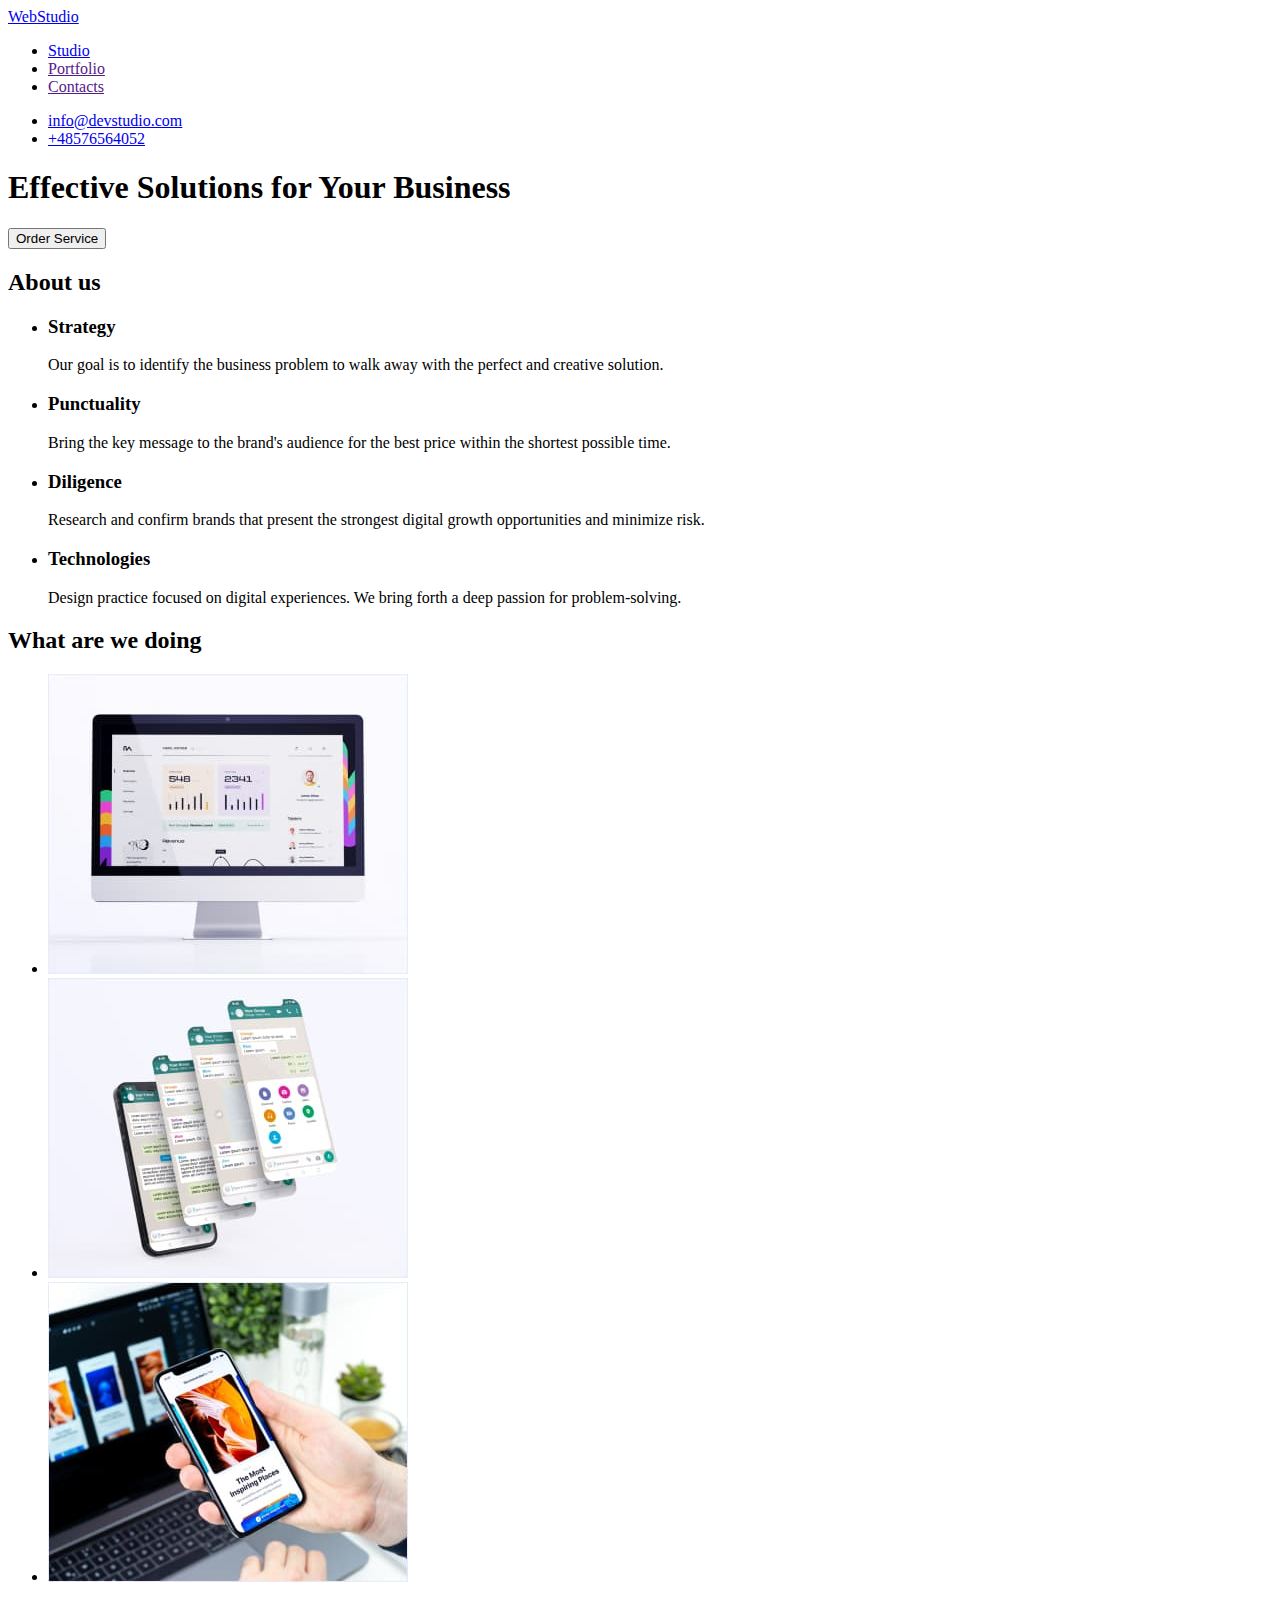
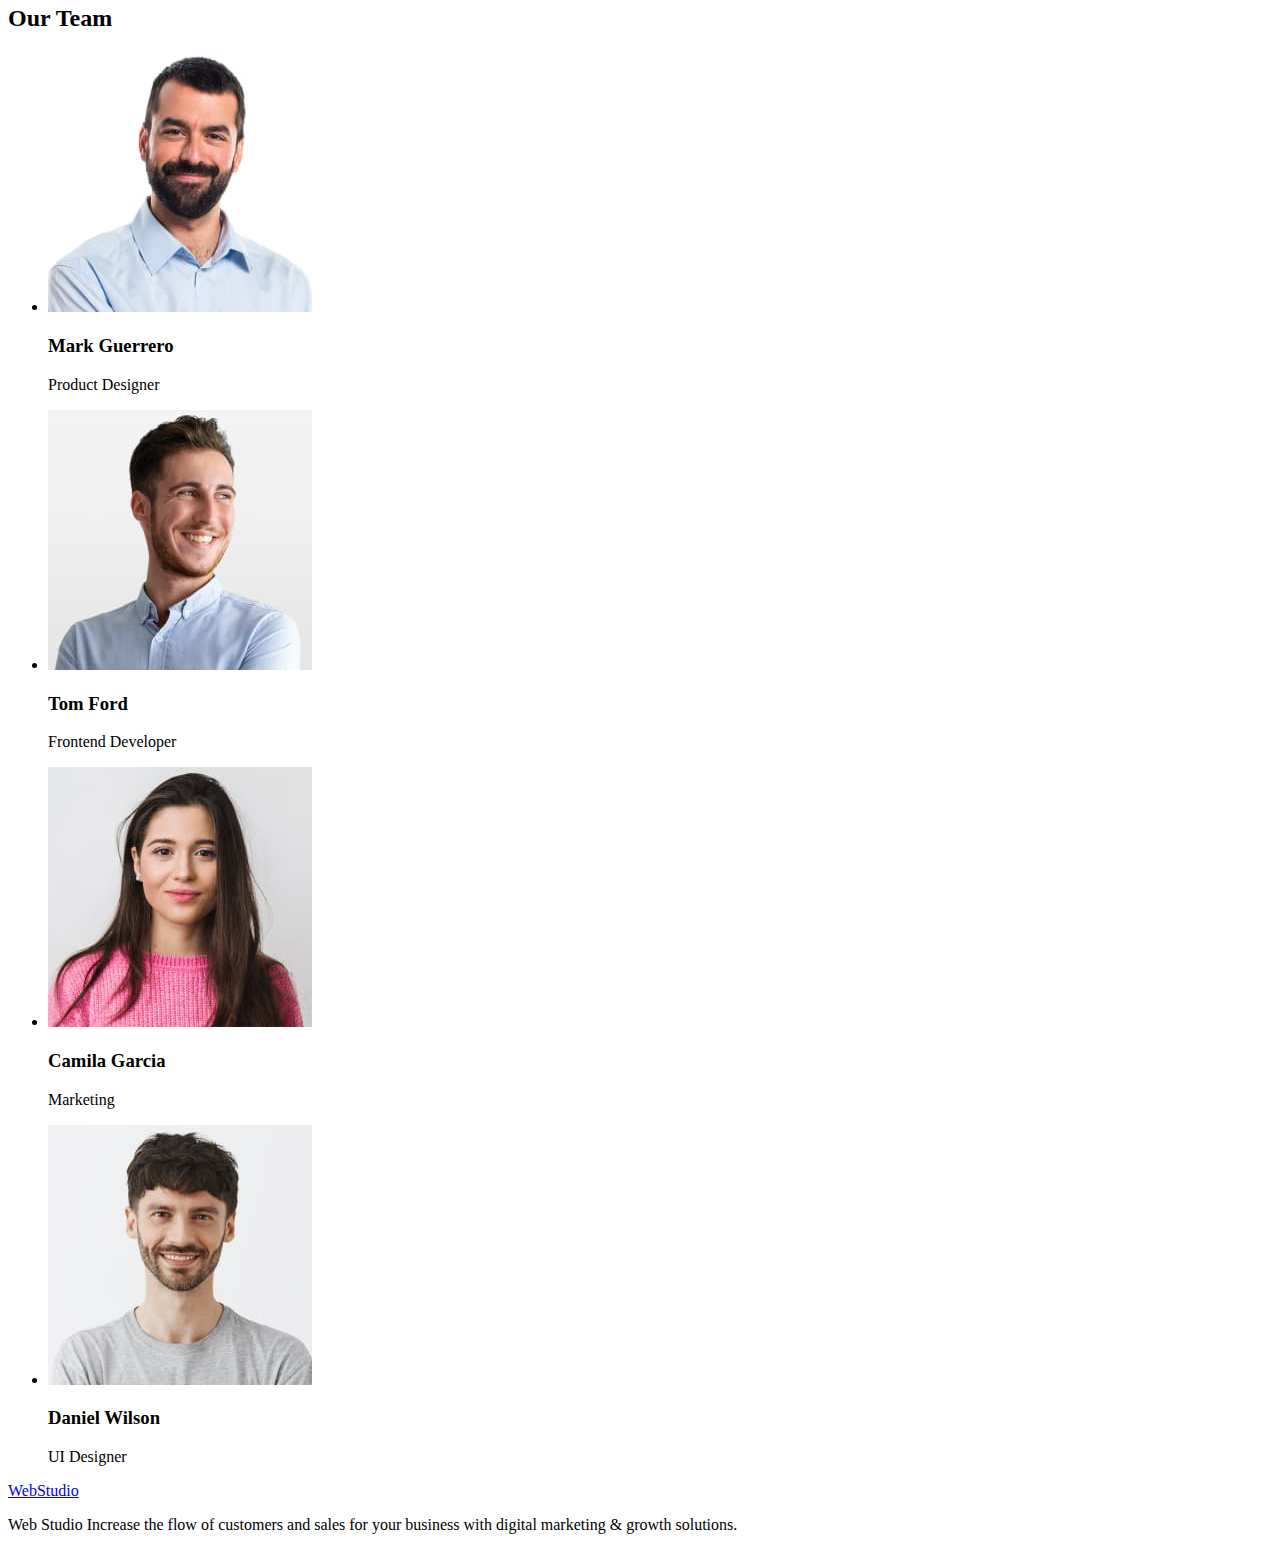
==== index.html @ 61f48cdf "Initial commit" ====
<!DOCTYPE html>
<html lang="en">
  <head>
    <meta charset="UTF-8" />
    <meta http-equiv="X-UA-Compatible" content="IE=edge" />
    <meta name="viewport" content="width=device-width, initial-scale=1.0" />
    <title>WebStudio</title>
  </head>
  <body>
    <header>
      <nav>
        <a href="./index.html">WebStudio</a>
        <ul>
          <li>
            <a href="./index.html">Studio</a>
          </li>
          <li>
            <a href="">Portfolio</a>
          </li>
          <li>
            <a href="">Contacts</a>
          </li>
        </ul>
      </nav>
      <ul>
        <li>
          <a href="mailto:info@devstudio.com">info@devstudio.com</a>
        </li>
        <li>
          <a href="tel:+48576564052">+48576564052</a>
        </li>
      </ul>
    </header>
    <main>
      <section>
        <h1>Effective Solutions for Your Business</h1>
        <button type="button">Order Service</button>
      </section>
      <!--section-1-->
      <!-- h2 will be hidden with css later -->
      <section>
        <h2>About us</h2>
        <ul>
          <li>
            <h3>Strategy</h3>
            <p>
              Our goal is to identify the business problem to walk away with the
              perfect and creative solution.
            </p>
          </li>
          <li>
            <h3>Punctuality</h3>
            <p>
              Bring the key message to the brand's audience for the best price
              within the shortest possible time.
            </p>
          </li>
          <li>
            <h3>Diligence</h3>
            <p>
              Research and confirm brands that present the strongest digital
              growth opportunities and minimize risk.
            </p>
          </li>
          <li>
            <h3>Technologies</h3>
            <p>
              Design practice focused on digital experiences. We bring forth a
              deep passion for problem-solving.
            </p>
          </li>
        </ul>
      </section>
      <!--section-2 Hero images-->
      <section>
        <h2>What are we doing</h2>
        <ul>
          <li>
            <img
              src="images/services/img-pc.jpg"
              alt="macbook"
              width="360"
              height="300"
            />
          </li>
          <li>
            <img
              src="images/services/img-phone.jpg"
              alt="phone"
              width="360"
              height="300"
            />
          </li>
          <li>
            <img
              src="images/services/img-note.jpg"
              alt="note"
              width="360"
              height="300"
            />
          </li>
        </ul>
      </section>
      <!-- section-3 Our Team -->
      <section>
        <h2>Our Team</h2>
        <ul>
          <li>
            <img
              src="images/team/img.jpg"
              alt="Mark Guerrero"
              width="264"
              height="260"
            />
            <h3>Mark Guerrero</h3>
            <p>Product Designer</p>
          </li>
          <li>
            <img
              src="images/team/img1.jpg"
              alt="Tom Ford"
              width="264"
              height="260"
            />
            <h3>Tom Ford</h3>
            <p>Frontend Developer</p>
          </li>
          <li>
            <img
              src="images/team/img2.jpg"
              alt="Camila Garcia"
              width="264"
              height="260"
            />
            <h3>Camila Garcia</h3>
            <p>Marketing</p>
          </li>
          <li>
            <img
              src="images/team/img3.jpg"
              alt="Daniel Wilson"
              width="264"
              height="260"
            />
            <h3>Daniel Wilson</h3>
            <p>UI Designer</p>
          </li>
        </ul>
      </section>
    </main>
    <footer>
      <a href="./index.html">WebStudio</a>
      <p>
        Web Studio Increase the flow of customers and sales for your business
        with digital marketing & growth solutions.
      </p>
    </footer>
  </body>
</html>
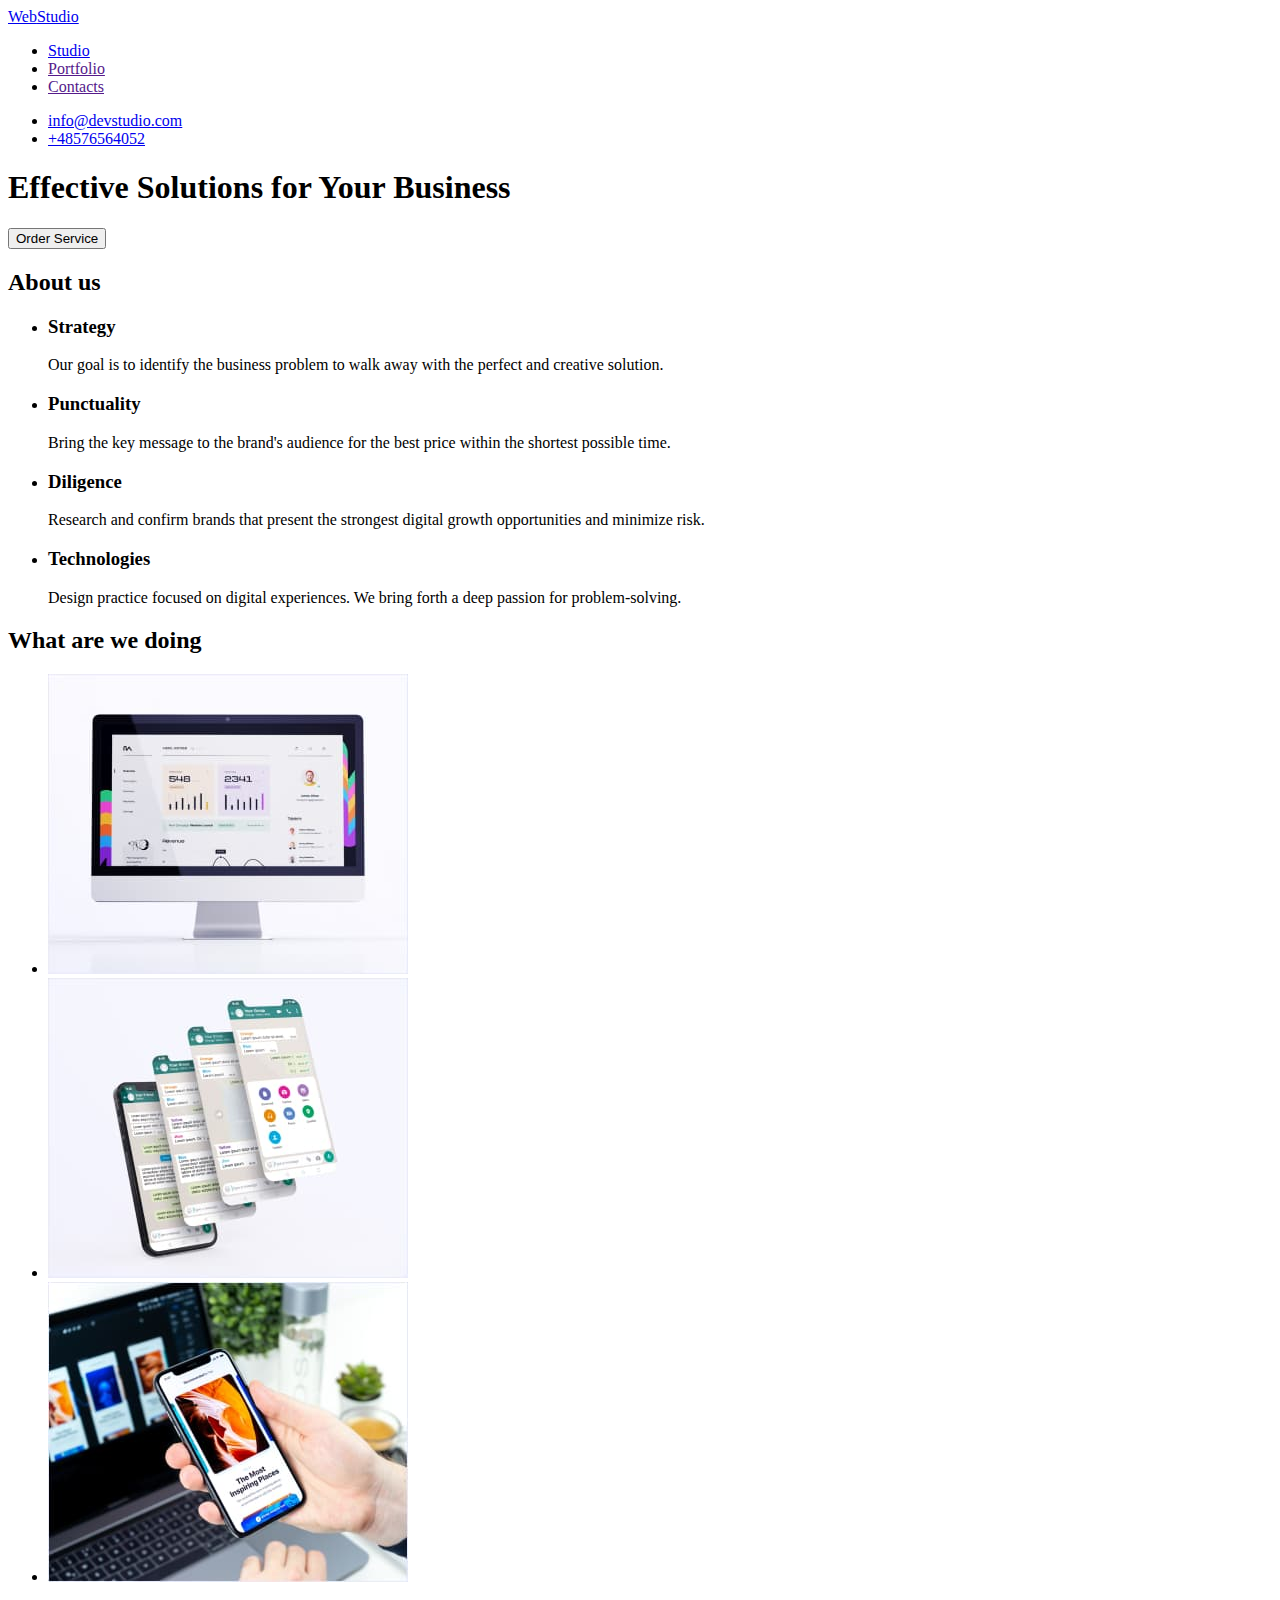
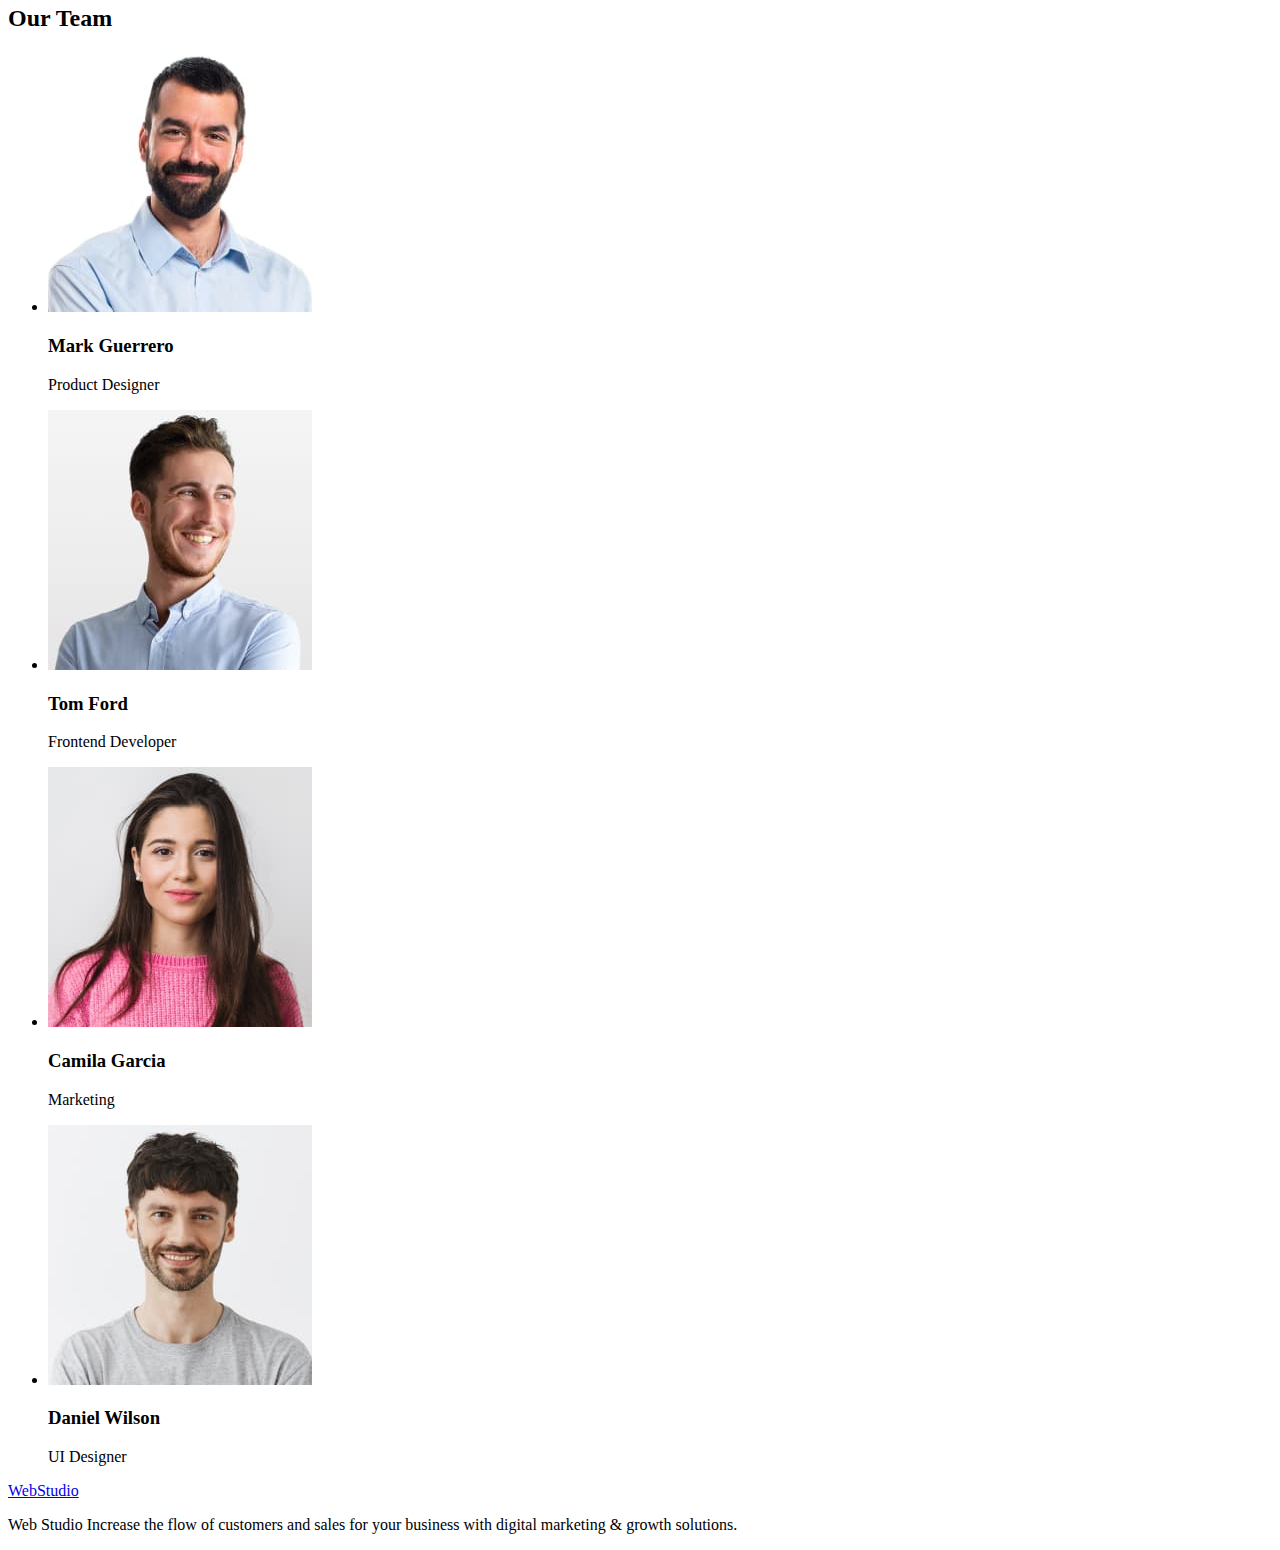
==== commit a4f434cb: "portfolio" ====
--- a/index.html
+++ b/index.html
@@ -4,12 +4,19 @@
     <meta charset="UTF-8" />
     <meta http-equiv="X-UA-Compatible" content="IE=edge" />
     <meta name="viewport" content="width=device-width, initial-scale=1.0" />
+    <link rel="stylesheet" href="css/styles.css" />
+    <link rel="preconnect" href="https://fonts.googleapis.com" />
+    <link rel="preconnect" href="https://fonts.gstatic.com" crossorigin />
+    <link
+      href="https://fonts.googleapis.com/css2?family=Roboto:ital,wght@1,400;1,500;1,700;1,900&display=swap"
+      rel="stylesheet"
+    />
     <title>WebStudio</title>
   </head>
   <body>
-    <header>
+    <header class="header">
       <nav>
-        <a href="./index.html">WebStudio</a>
+        <a href="./index.html"><span>Web</span>Studio</a>
         <ul>
           <li>
             <a href="./index.html">Studio</a>
@@ -32,7 +39,7 @@
       </ul>
     </header>
     <main>
-      <section>
+      <section class="hero">
         <h1>Effective Solutions for Your Business</h1>
         <button type="button">Order Service</button>
       </section>
@@ -149,7 +156,7 @@
       </section>
     </main>
     <footer>
-      <a href="./index.html">WebStudio</a>
+      <a href="./index.html"><span>Web</span>Studio</a>
       <p>
         Web Studio Increase the flow of customers and sales for your business
         with digital marketing & growth solutions.
--- a/css/styles.css
+++ b/css/styles.css
@@ -0,0 +1,13 @@
+
+.body{
+    background-color: #FFFFFF;
+    font-family: Roboto, sans-serif;
+    font-weight: 400;
+    font-size: 16px;
+    line-height: 1,5;
+    letter-spacing: 0,02em;
+    color: #434455;
+}
+
+
+
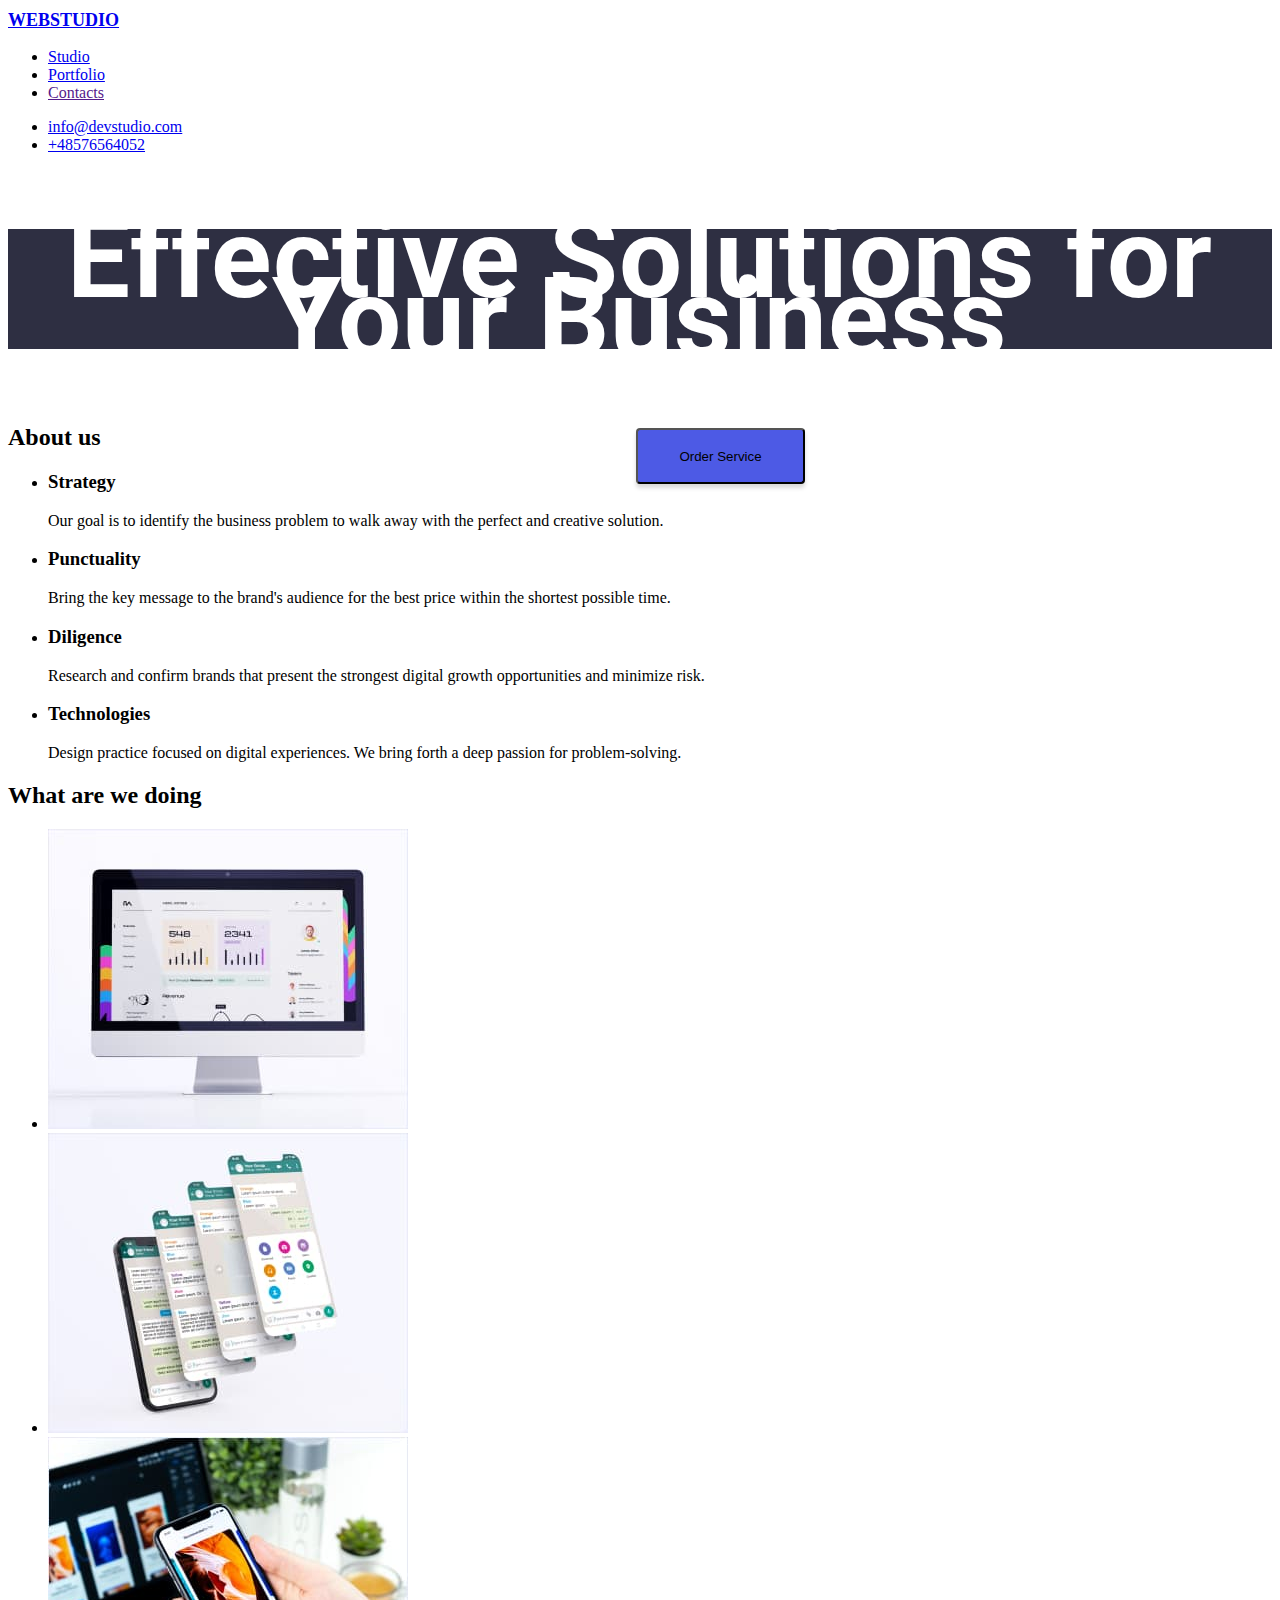
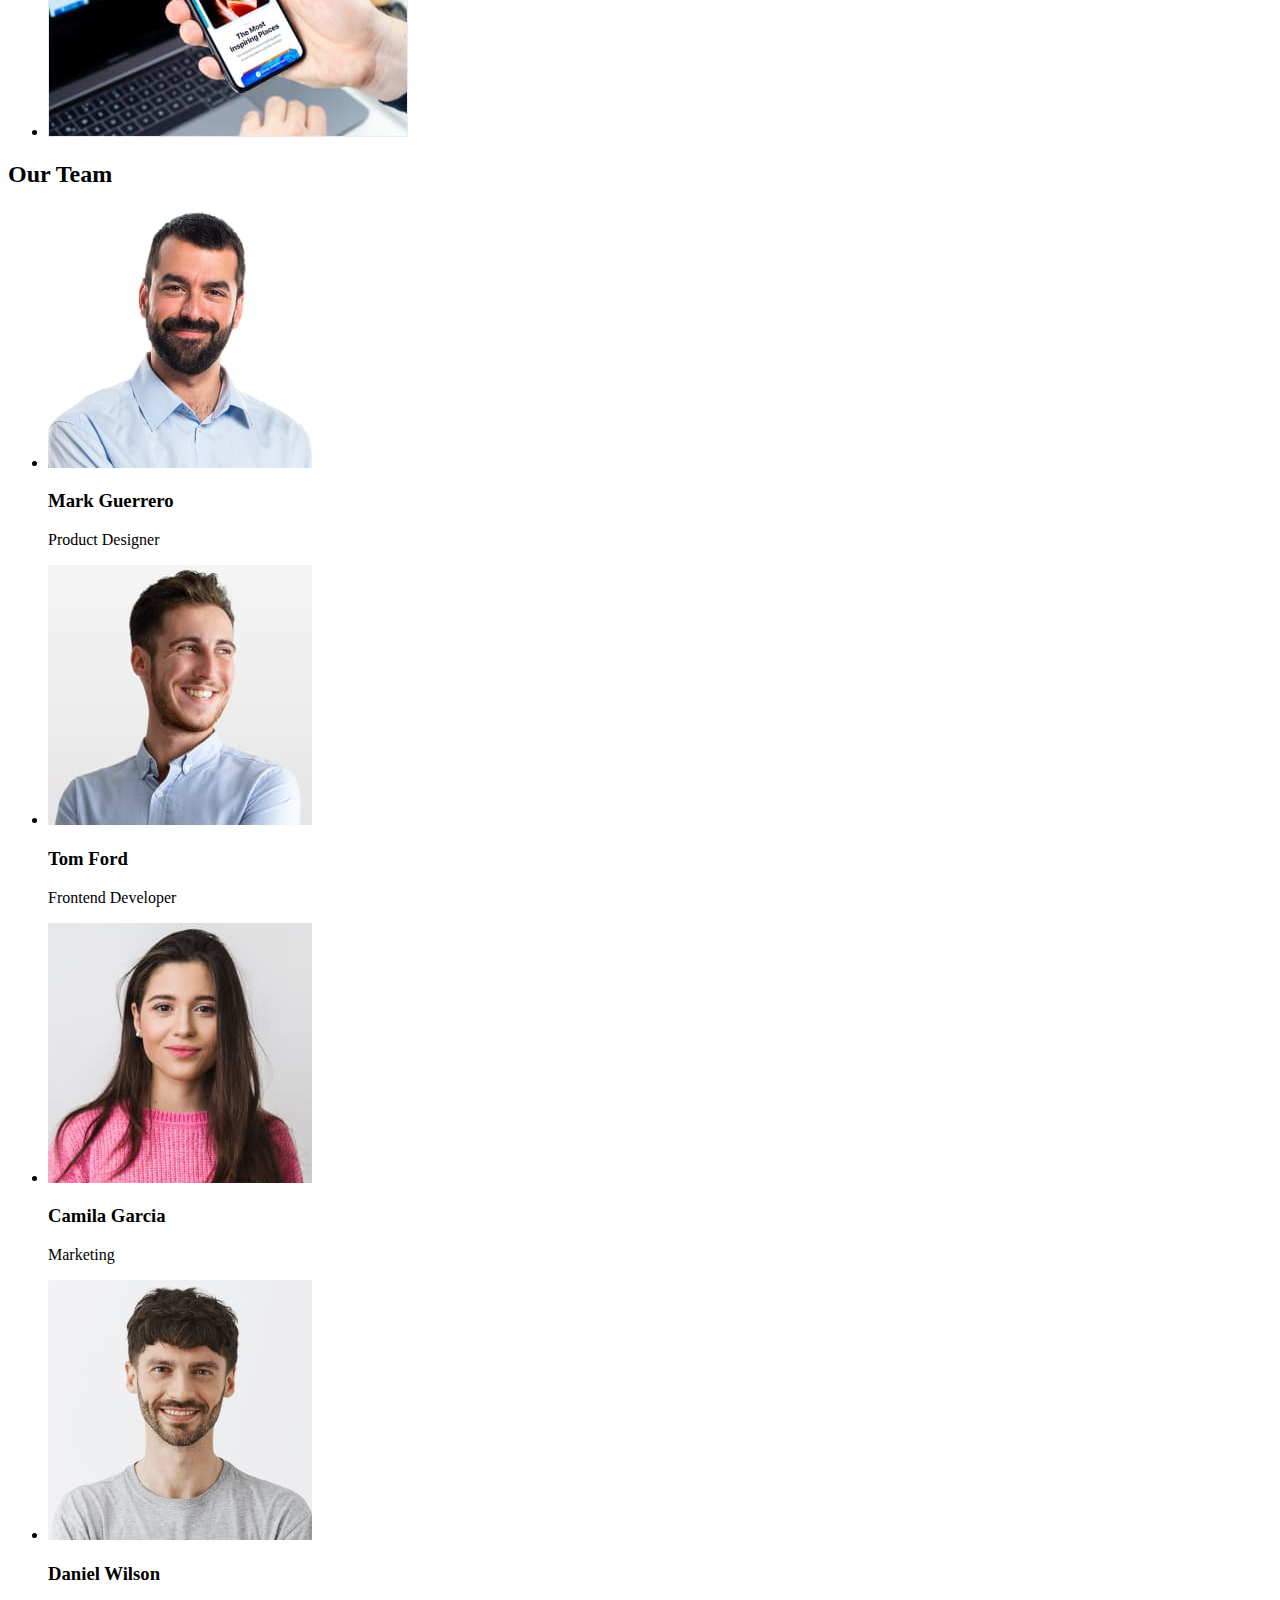
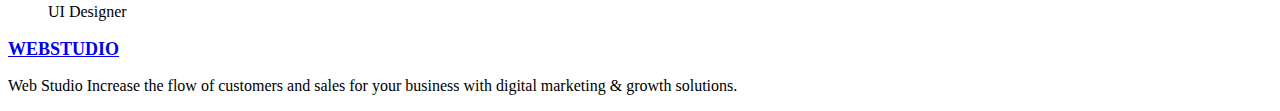
==== commit 09bcb8f1: "font-family" ====
--- a/index.html
+++ b/index.html
@@ -16,13 +16,13 @@
   <body>
     <header class="header">
       <nav>
-        <a href="./index.html"><span>Web</span>Studio</a>
+        <a class="logo" href="./index.html"><span>WEB</span>STUDIO</a>
         <ul>
           <li>
             <a href="./index.html">Studio</a>
           </li>
           <li>
-            <a href="">Portfolio</a>
+            <a href="portfolio.html">Portfolio</a>
           </li>
           <li>
             <a href="">Contacts</a>
@@ -39,9 +39,9 @@
       </ul>
     </header>
     <main>
-      <section class="hero">
+      <section class="hero-section">
         <h1>Effective Solutions for Your Business</h1>
-        <button type="button">Order Service</button>
+        <button class="hero-button" type="button">Order Service</button>
       </section>
       <!--section-1-->
       <!-- h2 will be hidden with css later -->
@@ -156,7 +156,7 @@
       </section>
     </main>
     <footer>
-      <a href="./index.html"><span>Web</span>Studio</a>
+      <a class="logo" href="./index.html"><span>WEB</span>STUDIO</a>
       <p>
         Web Studio Increase the flow of customers and sales for your business
         with digital marketing & growth solutions.
--- a/css/styles.css
+++ b/css/styles.css
@@ -1,13 +1,75 @@
+/**
+  |============================
+  | header
+  |============================
+*/
+.logo {
+  color: 4D5AE5;
+  width: 44px;
+  height: 24px;
 
-.body{
-    background-color: #FFFFFF;
-    font-family: Roboto, sans-serif;
-    font-weight: 400;
-    font-size: 16px;
-    line-height: 1,5;
-    letter-spacing: 0,02em;
-    color: #434455;
+  font-family: 'Raleway';
+  font-style: normal;
+  font-weight: 800;
+  font-size: 18px;
+  line-height: 24px;
 }
+.contact {
+  font-family: 'Roboto';
+  font-style: normal;
+  font-weight: 400;
+  font-size: 16px;
+  line-height: 24px;
+  letter-spacing: 0.02em;
+  color: #434455;
+}
+.menu-nav {
+  font-family: 'Roboto';
+  font-style: normal;
+  font-weight: 500;
+  font-size: 16px;
+  line-height: 24px;
+  letter-spacing: 0.02em;
+  color: #2e2f42;
+}
+/**
+  |============================
+  | body
+  |============================
+*/
+.body {
+  background-color: #ffffff;
+  font-family: Roboto, sans-serif;
+  font-weight: 400;
+  font-size: 16px;
+  line-height: 1, 5;
+  letter-spacing: 0, 02em;
+  color: #434455;
+}
+/**
+  |============================
+  | hero-section
+  |============================
+*/
+.hero-section {
+  background: #2e2f42;
+  font-family: 'Roboto';
+  font-style: normal;
+  font-weight: 700;
+  font-size: 56px;
+  line-height: 60px;
+  text-align: center;
+  letter-spacing: 0.02em;
+  color: #ffffff;
+}
+.hero-button {
+  position: absolute;
+  width: 169px;
+  height: 56px;
+  left: 636px;
+  top: 428px;
 
-
-
+  background: #4d5ae5;
+  box-shadow: 0px 4px 4px rgba(0, 0, 0, 0.15);
+  border-radius: 4px;
+}
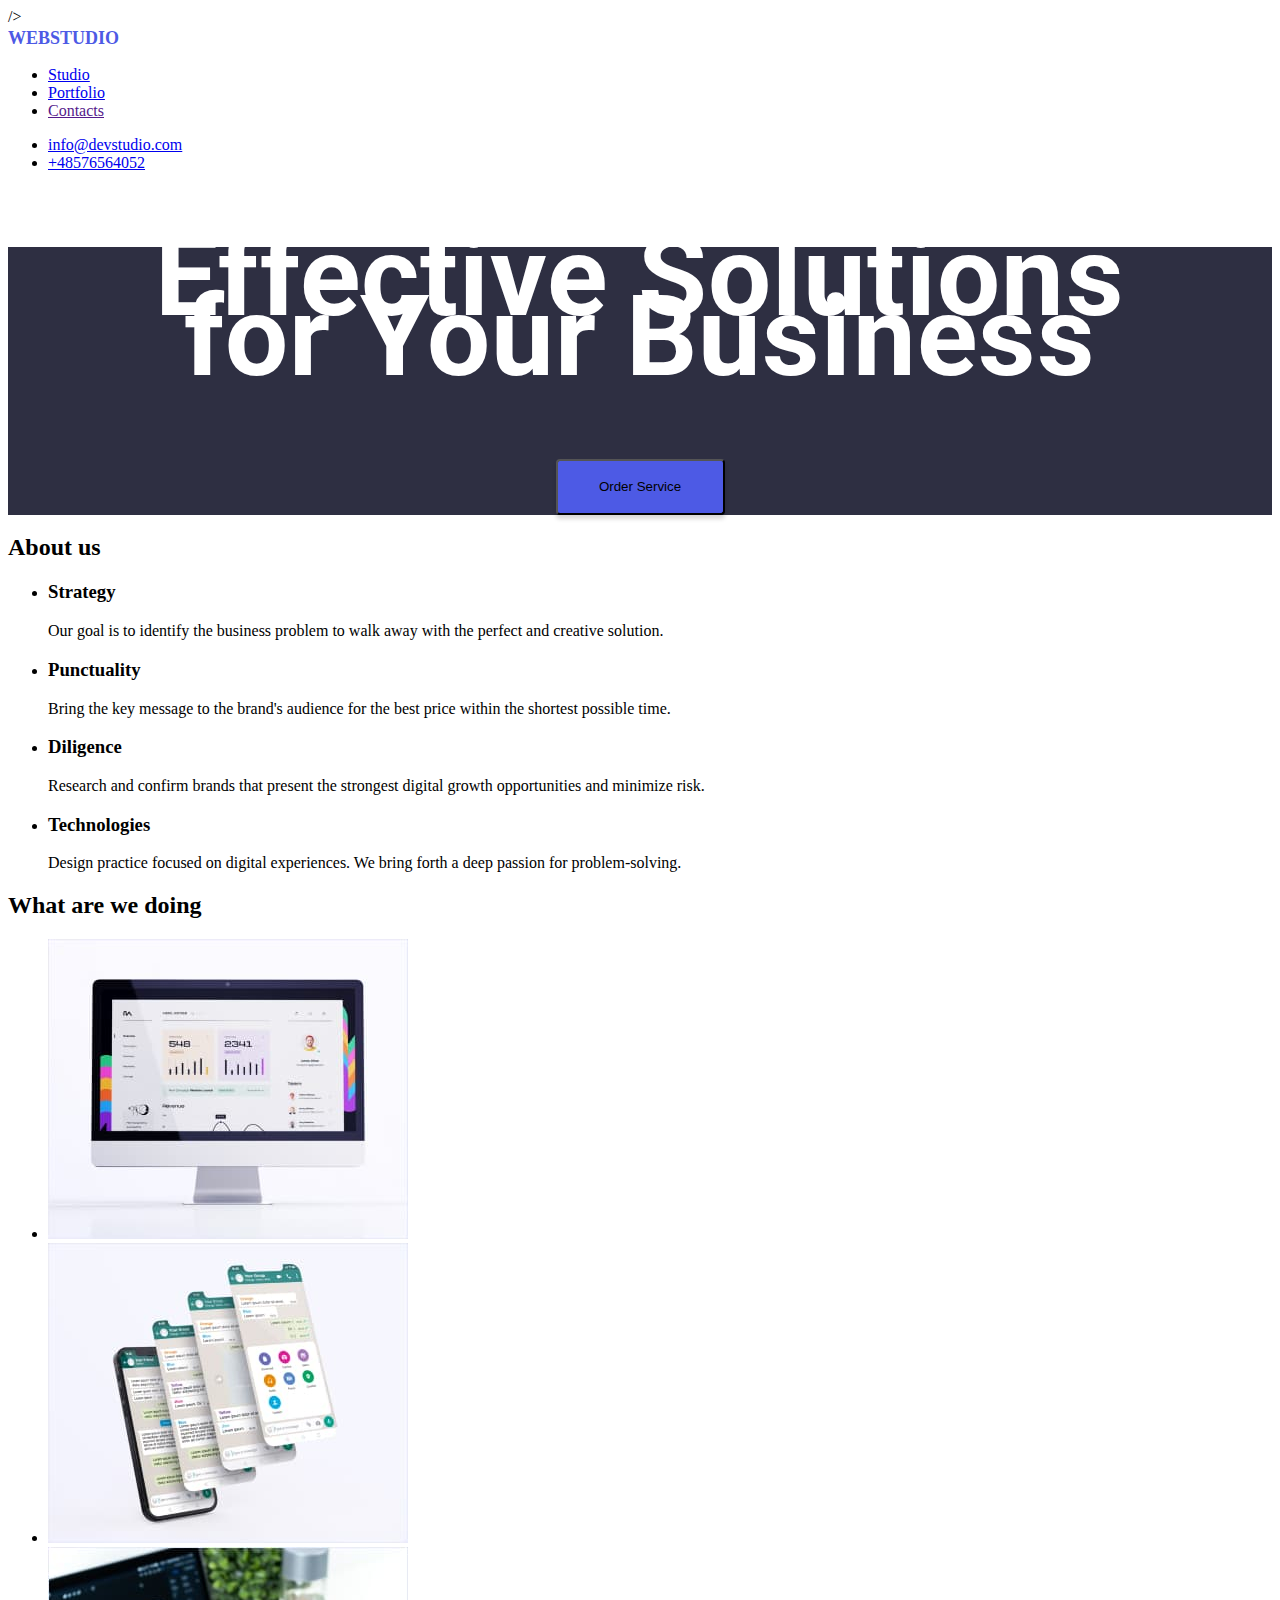
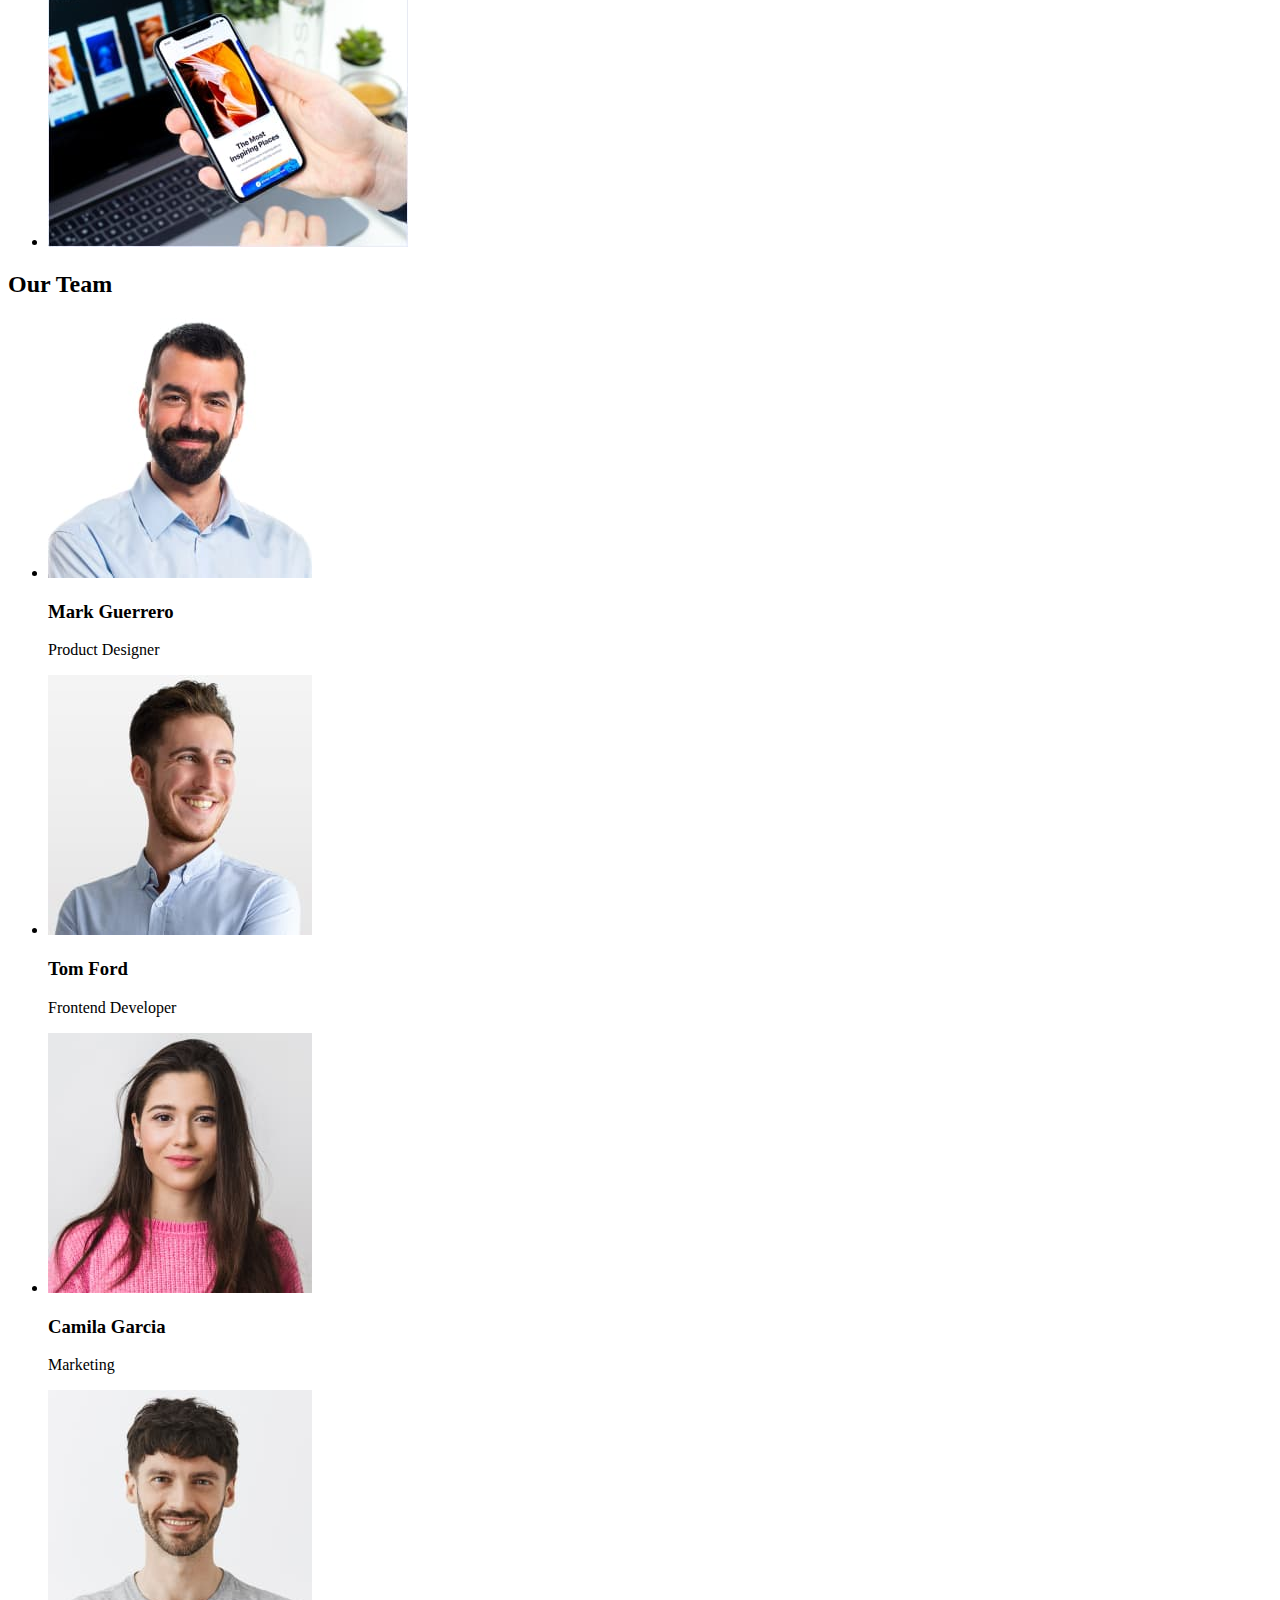
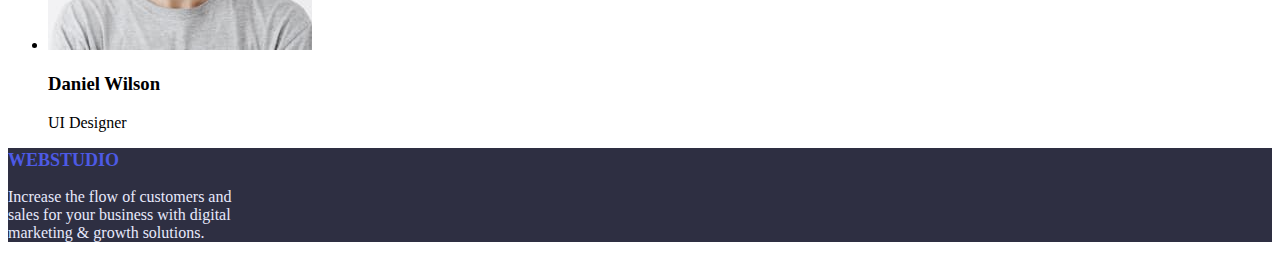
==== commit f79dcbd7: "portfolio-cards" ====
--- a/index.html
+++ b/index.html
@@ -7,9 +7,9 @@
     <link rel="stylesheet" href="css/styles.css" />
     <link rel="preconnect" href="https://fonts.googleapis.com" />
     <link rel="preconnect" href="https://fonts.gstatic.com" crossorigin />
-    <link
-      href="https://fonts.googleapis.com/css2?family=Roboto:ital,wght@1,400;1,500;1,700;1,900&display=swap"
+    <link href="https://fonts.googleapis.com/css2?family=Roboto:wght@400;500;700;900&display=swap"
       rel="stylesheet"
+    />
     />
     <title>WebStudio</title>
   </head>
@@ -40,7 +40,10 @@
     </header>
     <main>
       <section class="hero-section">
-        <h1>Effective Solutions for Your Business</h1>
+        <h1>
+          Effective Solutions <br />
+          for Your Business
+        </h1>
         <button class="hero-button" type="button">Order Service</button>
       </section>
       <!--section-1-->
@@ -155,11 +158,12 @@
         </ul>
       </section>
     </main>
-    <footer>
+    <footer class="footer-section">
       <a class="logo" href="./index.html"><span>WEB</span>STUDIO</a>
       <p>
-        Web Studio Increase the flow of customers and sales for your business
-        with digital marketing & growth solutions.
+        Increase the flow of customers and <br />
+        sales for your business with digital <br />
+        marketing & growth solutions.
       </p>
     </footer>
   </body>
--- a/css/styles.css
+++ b/css/styles.css
@@ -1,10 +1,16 @@
+:root {
+  --primary-text-color: rgb(255, 255, 255);
+  --title-text-color: 
+}
+
+
 /**
   |============================
   | header
   |============================
 */
 .logo {
-  color: 4D5AE5;
+  color: #4D5AE5;
   width: 44px;
   height: 24px;
 
@@ -13,6 +19,11 @@
   font-weight: 800;
   font-size: 18px;
   line-height: 24px;
+  text-decoration: none;
+  
+}
+.span {
+  color: #2e2f42;
 }
 .contact {
   font-family: 'Roboto';
@@ -22,6 +33,7 @@
   line-height: 24px;
   letter-spacing: 0.02em;
   color: #434455;
+  text-decoration: none;
 }
 .menu-nav {
   font-family: 'Roboto';
@@ -38,14 +50,16 @@
   |============================
 */
 .body {
-  background-color: #ffffff;
+  background-color: rgb(255, 255, 255);
   font-family: Roboto, sans-serif;
   font-weight: 400;
   font-size: 16px;
   line-height: 1, 5;
   letter-spacing: 0, 02em;
   color: #434455;
+  text-decoration: none;
 }
+
 /**
   |============================
   | hero-section
@@ -63,13 +77,31 @@
   color: #ffffff;
 }
 .hero-button {
-  position: absolute;
   width: 169px;
   height: 56px;
-  left: 636px;
-  top: 428px;
-
   background: #4d5ae5;
   box-shadow: 0px 4px 4px rgba(0, 0, 0, 0.15);
   border-radius: 4px;
 }
+.hero-button:hover
+.hero-button:focus
+.filter-buttons:hover
+.filter-buttons:focus
+
+.filter-buttons {
+  width: 116px;
+  height: 48px;
+  background: #F4F4FD;
+}
+
+
+
+/**
+  |============================
+  | footer-section
+  |============================
+*/
+.footer-section{
+  background-color:#2e2f42 ;
+  color: #E7E9FC;
+}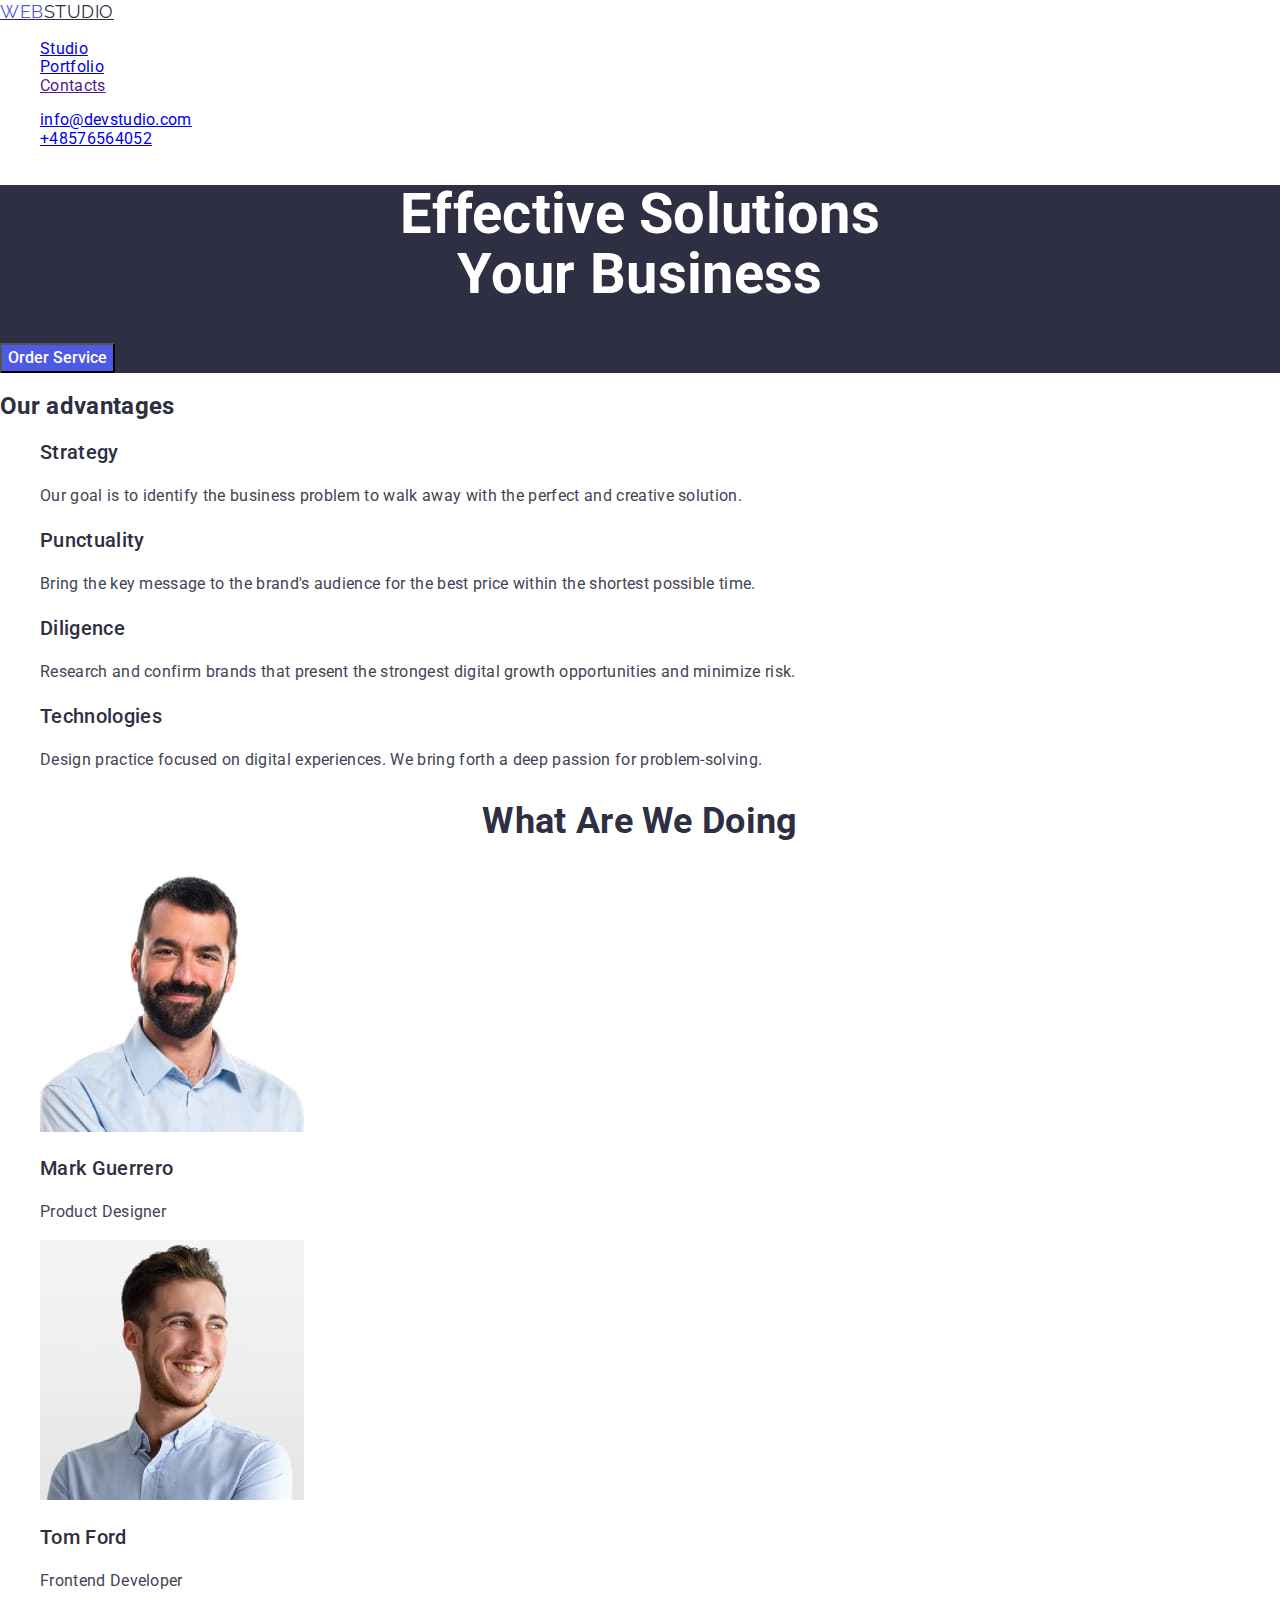
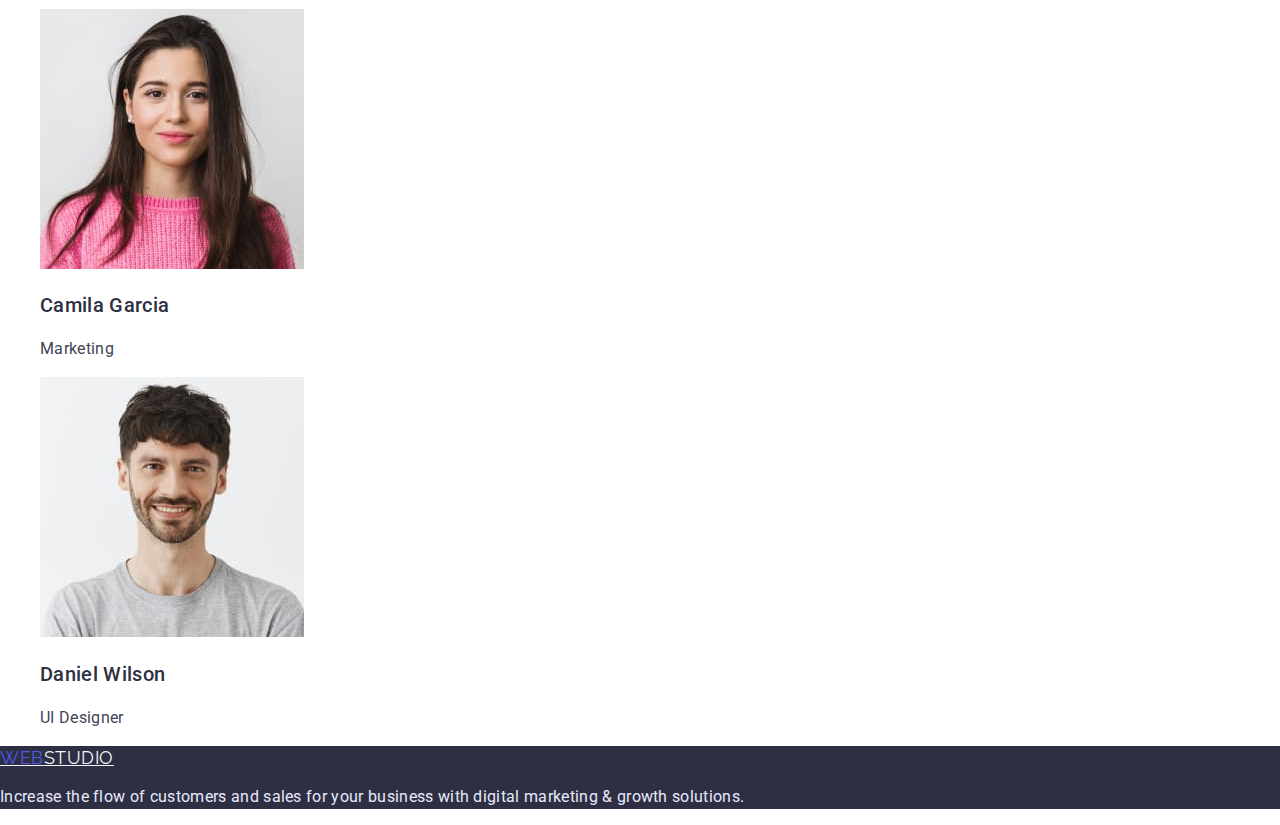
==== commit 55733241: "finish work" ====
--- a/index.html
+++ b/index.html
@@ -4,19 +4,26 @@
     <meta charset="UTF-8" />
     <meta http-equiv="X-UA-Compatible" content="IE=edge" />
     <meta name="viewport" content="width=device-width, initial-scale=1.0" />
-    <link rel="stylesheet" href="css/styles.css" />
+    <title>WebStudio</title>
     <link rel="preconnect" href="https://fonts.googleapis.com" />
     <link rel="preconnect" href="https://fonts.gstatic.com" crossorigin />
-    <link href="https://fonts.googleapis.com/css2?family=Roboto:wght@400;500;700;900&display=swap"
+    <link
+      href="https://fonts.googleapis.com/css2?family=Raleway:wght@800&family=Roboto:wght@400;500;700;900&display=swap"
       rel="stylesheet"
     />
+    <link
+      rel="stylesheet"
+      href="https://cdnjs.cloudflare.com/ajax/libs/modern-normalize/1.1.0/modern-normalize.min.css"
     />
+    <link rel="stylesheet" href="./css/styles.css" />
     <title>WebStudio</title>
   </head>
   <body>
     <header class="header">
       <nav>
-        <a class="logo" href="./index.html"><span>WEB</span>STUDIO</a>
+        <a href="./index.html" class="logo"
+          ><span class="logo-web">Web</span>Studio</a
+        >
         <ul>
           <li>
             <a href="./index.html">Studio</a>
@@ -39,82 +46,49 @@
       </ul>
     </header>
     <main>
-      <section class="hero-section">
-        <h1>
-          Effective Solutions <br />
-          for Your Business
-        </h1>
-        <button class="hero-button" type="button">Order Service</button>
+      <!-- hero section -->
+      <section class="hero">
+        <h1 class="hero-title">Effective Solutions<br />Your Business</h1>
+        <button type="button" class="hero-btn">Order Service</button>
       </section>
-      <!--section-1-->
-      <!-- h2 will be hidden with css later -->
       <section>
-        <h2>About us</h2>
-        <ul>
+        <!-- Our advantages -->
+        <h2>Our advantages</h2>
+        <ul class="advant">
           <li>
-            <h3>Strategy</h3>
-            <p>
+            <h3 class="advant-title">Strategy</h3>
+            <p class="advant-descr">
               Our goal is to identify the business problem to walk away with the
               perfect and creative solution.
             </p>
           </li>
           <li>
-            <h3>Punctuality</h3>
-            <p>
+            <h3 class="advant-title">Punctuality</h3>
+            <p class="advant-descr">
               Bring the key message to the brand's audience for the best price
               within the shortest possible time.
             </p>
           </li>
           <li>
-            <h3>Diligence</h3>
-            <p>
+            <h3 class="advant-title">Diligence</h3>
+            <p class="advant-descr">
               Research and confirm brands that present the strongest digital
               growth opportunities and minimize risk.
             </p>
           </li>
           <li>
-            <h3>Technologies</h3>
-            <p>
+            <h3 class="advant-title">Technologies</h3>
+            <p class="advant-descr">
               Design practice focused on digital experiences. We bring forth a
               deep passion for problem-solving.
             </p>
           </li>
         </ul>
       </section>
-      <!--section-2 Hero images-->
-      <section>
-        <h2>What are we doing</h2>
-        <ul>
-          <li>
-            <img
-              src="images/services/img-pc.jpg"
-              alt="macbook"
-              width="360"
-              height="300"
-            />
-          </li>
-          <li>
-            <img
-              src="images/services/img-phone.jpg"
-              alt="phone"
-              width="360"
-              height="300"
-            />
-          </li>
-          <li>
-            <img
-              src="images/services/img-note.jpg"
-              alt="note"
-              width="360"
-              height="300"
-            />
-          </li>
-        </ul>
-      </section>
       <!-- section-3 Our Team -->
-      <section>
-        <h2>Our Team</h2>
-        <ul>
+      <section class="about">
+        <h2 class="about-title">What are we doing</h2>
+        <ul class="about-img">
           <li>
             <img
               src="images/team/img.jpg"
@@ -122,8 +96,8 @@
               width="264"
               height="260"
             />
-            <h3>Mark Guerrero</h3>
-            <p>Product Designer</p>
+            <h3 class="team-name">Mark Guerrero</h3>
+            <p class="team-position">Product Designer</p>
           </li>
           <li>
             <img
@@ -132,8 +106,8 @@
               width="264"
               height="260"
             />
-            <h3>Tom Ford</h3>
-            <p>Frontend Developer</p>
+            <h3 class="team-name">Tom Ford</h3>
+            <p class="team-position">Frontend Developer</p>
           </li>
           <li>
             <img
@@ -142,8 +116,8 @@
               width="264"
               height="260"
             />
-            <h3>Camila Garcia</h3>
-            <p>Marketing</p>
+           <h3 class="team-name">Camila Garcia</h3>
+            <p class="team-position">Marketing</p>
           </li>
           <li>
             <img
@@ -152,17 +126,18 @@
               width="264"
               height="260"
             />
-            <h3>Daniel Wilson</h3>
-            <p>UI Designer</p>
+            <h3 class="team-name">Daniel Wilson</h3>
+            <p class="team-position">UI Designer</p>
           </li>
         </ul>
       </section>
     </main>
-    <footer class="footer-section">
-      <a class="logo" href="./index.html"><span>WEB</span>STUDIO</a>
-      <p>
-        Increase the flow of customers and <br />
-        sales for your business with digital <br />
+    <footer class="footer">
+      <a href="./index.html" class="footer-logo"
+        ><span class="logo-web">Web</span>Studio</a
+      >
+      <p class="footer-descr">
+        Increase the flow of customers and sales for your business with digital
         marketing & growth solutions.
       </p>
     </footer>
--- a/css/styles.css
+++ b/css/styles.css
@@ -1,107 +1,196 @@
-:root {
-  --primary-text-color: rgb(255, 255, 255);
-  --title-text-color: 
+
+.footer-section{
+  background-color:#2e2f42 ;
+  color: #E7E9FC;
 }
 
 
-/**
-  |============================
-  | header
-  |============================
-*/
+:root {
+  --brand-color: #2e2f42;
+  --text-color: #434455;
+  --accent-text-color: #e7e9fc;
+  --button-color: #f4f4fd;
+  --primary-brand-color: #4d5ae5;
+  --pressed-state: #404bbf;
+  --white-color: #ffffff;
+}
+
+ul {
+  list-style: none;
+}
+
+/* body */
+body {
+  font-family: 'Roboto', sans-serif;
+  color: var(--brand-color);
+  letter-spacing: 0.02em;
+  font-weight: 400;
+  background-color: var(--white-color);
+}
+/* header */
+/* logo */
 .logo {
-  color: #4D5AE5;
-  width: 44px;
-  height: 24px;
+  font-family: 'Raleway';
+  font-weight: 800px;
+  font-size: 18px;
+  line-height: 1.33;
+  text-transform: uppercase;
+  letter-spacing: 0.03em;
+  color: var(--brand-color);
+}
 
+.logo-web {
   font-family: 'Raleway';
-  font-style: normal;
-  font-weight: 800;
+  font-weight: 800px;
   font-size: 18px;
-  line-height: 24px;
-  text-decoration: none;
-  
+  line-height: 1.33;
+  text-transform: uppercase;
+  letter-spacing: 0.03em;
+  color: var(--primary-brand-color);
 }
-.span {
-  color: #2e2f42;
-}
-.contact {
-  font-family: 'Roboto';
-  font-style: normal;
-  font-weight: 400;
-  font-size: 16px;
-  line-height: 24px;
-  letter-spacing: 0.02em;
-  color: #434455;
-  text-decoration: none;
-}
-.menu-nav {
-  font-family: 'Roboto';
+
+/* navigation */
+.nav a {
+  color: var(--brand-color);
   font-style: normal;
   font-weight: 500;
-  font-size: 16px;
-  line-height: 24px;
-  letter-spacing: 0.02em;
-  color: #2e2f42;
-}
-/**
-  |============================
-  | body
-  |============================
-*/
-.body {
-  background-color: rgb(255, 255, 255);
-  font-family: Roboto, sans-serif;
-  font-weight: 400;
-  font-size: 16px;
-  line-height: 1, 5;
-  letter-spacing: 0, 02em;
-  color: #434455;
-  text-decoration: none;
+  line-height: 1.5;
 }
 
-/**
-  |============================
-  | hero-section
-  |============================
-*/
-.hero-section {
-  background: #2e2f42;
-  font-family: 'Roboto';
-  font-style: normal;
-  font-weight: 700;
-  font-size: 56px;
-  line-height: 60px;
-  text-align: center;
-  letter-spacing: 0.02em;
-  color: #ffffff;
-}
-.hero-button {
-  width: 169px;
-  height: 56px;
-  background: #4d5ae5;
-  box-shadow: 0px 4px 4px rgba(0, 0, 0, 0.15);
-  border-radius: 4px;
-}
-.hero-button:hover
-.hero-button:focus
-.filter-buttons:hover
-.filter-buttons:focus
-
-.filter-buttons {
-  width: 116px;
-  height: 48px;
-  background: #F4F4FD;
+.nav a:hover,
+.nav a:focus,
+.nav a:active {
+  color: var(--pressed-state);
 }
 
+.nav-portfolio:visited,
+.nav-studio:visited {
+  color: var(--pressed-state);
+}
 
+/* contacts */
+.auth-nav a {
+  line-height: 1.5;
+  color: var(--text-color);
+}
 
-/**
-  |============================
-  | footer-section
-  |============================
-*/
-.footer-section{
-  background-color:#2e2f42 ;
-  color: #E7E9FC;
+.auth-nav a:hover,
+.auth-nav a:focus {
+  color: var(--pressed-state);
+}
+
+/* main page index.html */
+.hero {
+  background-color: var(--brand-color);
+}
+
+.hero-title {
+  font-size: 56px;
+  line-height: 1.07;
+  text-align: center;
+  color: var(--white-color);
+}
+
+.hero-btn {
+  background-color: var(--primary-brand-color);
+  cursor: pointer;
+  color: var(--white-color);
+  font-weight: 500;
+  font-size: 16px;
+  line-height: 1.5;
+}
+
+.hero-btn:hover,
+.hero-btn:focus {
+  background-color: var(--pressed-state);
+}
+
+/* our advantages */
+.advant-title {
+  font-weight: 500;
+  font-size: 20px;
+  line-height: 1.2;
+}
+
+.advant-descr {
+  line-height: 1.5;
+  color: var(--text-color);
+}
+
+/* about us */
+.about-title {
+  font-size: 36px;
+  line-height: 1.11;
+  text-align: center;
+  text-transform: capitalize;
+}
+
+/* our team */
+.team {
+  background-color: var(--button-color);
+}
+.team-title {
+  font-size: 36px;
+  line-height: 1.11;
+  text-align: center;
+  text-transform: capitalize;
+}
+
+.team-name {
+  font-weight: 500;
+  font-size: 20px;
+  line-height: 1.2;
+}
+
+.team-position {
+  line-height: 1.5;
+  color: var(--text-color);
+}
+
+/* portfolio.html */
+/* filter btn nav */
+.filter-btn {
+  background-color: var(--button-color);
+  cursor: pointer;
+  color: var(--primary-brand-color);
+  font-family: 'Roboto';
+  font-weight: 500;
+  font-size: 16px;
+  line-height: 1.5;
+  letter-spacing: 0.04em;
+}
+
+.filter-btn:hover,
+.filter-btn:focus {
+  background-color: var(--pressed-state);
+  color: var(--white-color);
+}
+
+/* our projects */
+.project-title {
+  font-weight: 500;
+  font-size: 20px;
+  line-height: 1.2;
+}
+
+.prooject-descr {
+  color: var(--text-color);
+  line-height: 1.5;
+}
+/* footer */
+.footer {
+  background-color: var(--brand-color);
+}
+
+.footer-logo {
+  font-family: 'Raleway';
+  font-size: 18px;
+  line-height: 1.17;
+  letter-spacing: 0.03em;
+  text-transform: uppercase;
+  color: var(--button-color);
+}
+.footer-descr {
+  line-height: 1.5;
+  color: var(--accent-text-color);
 }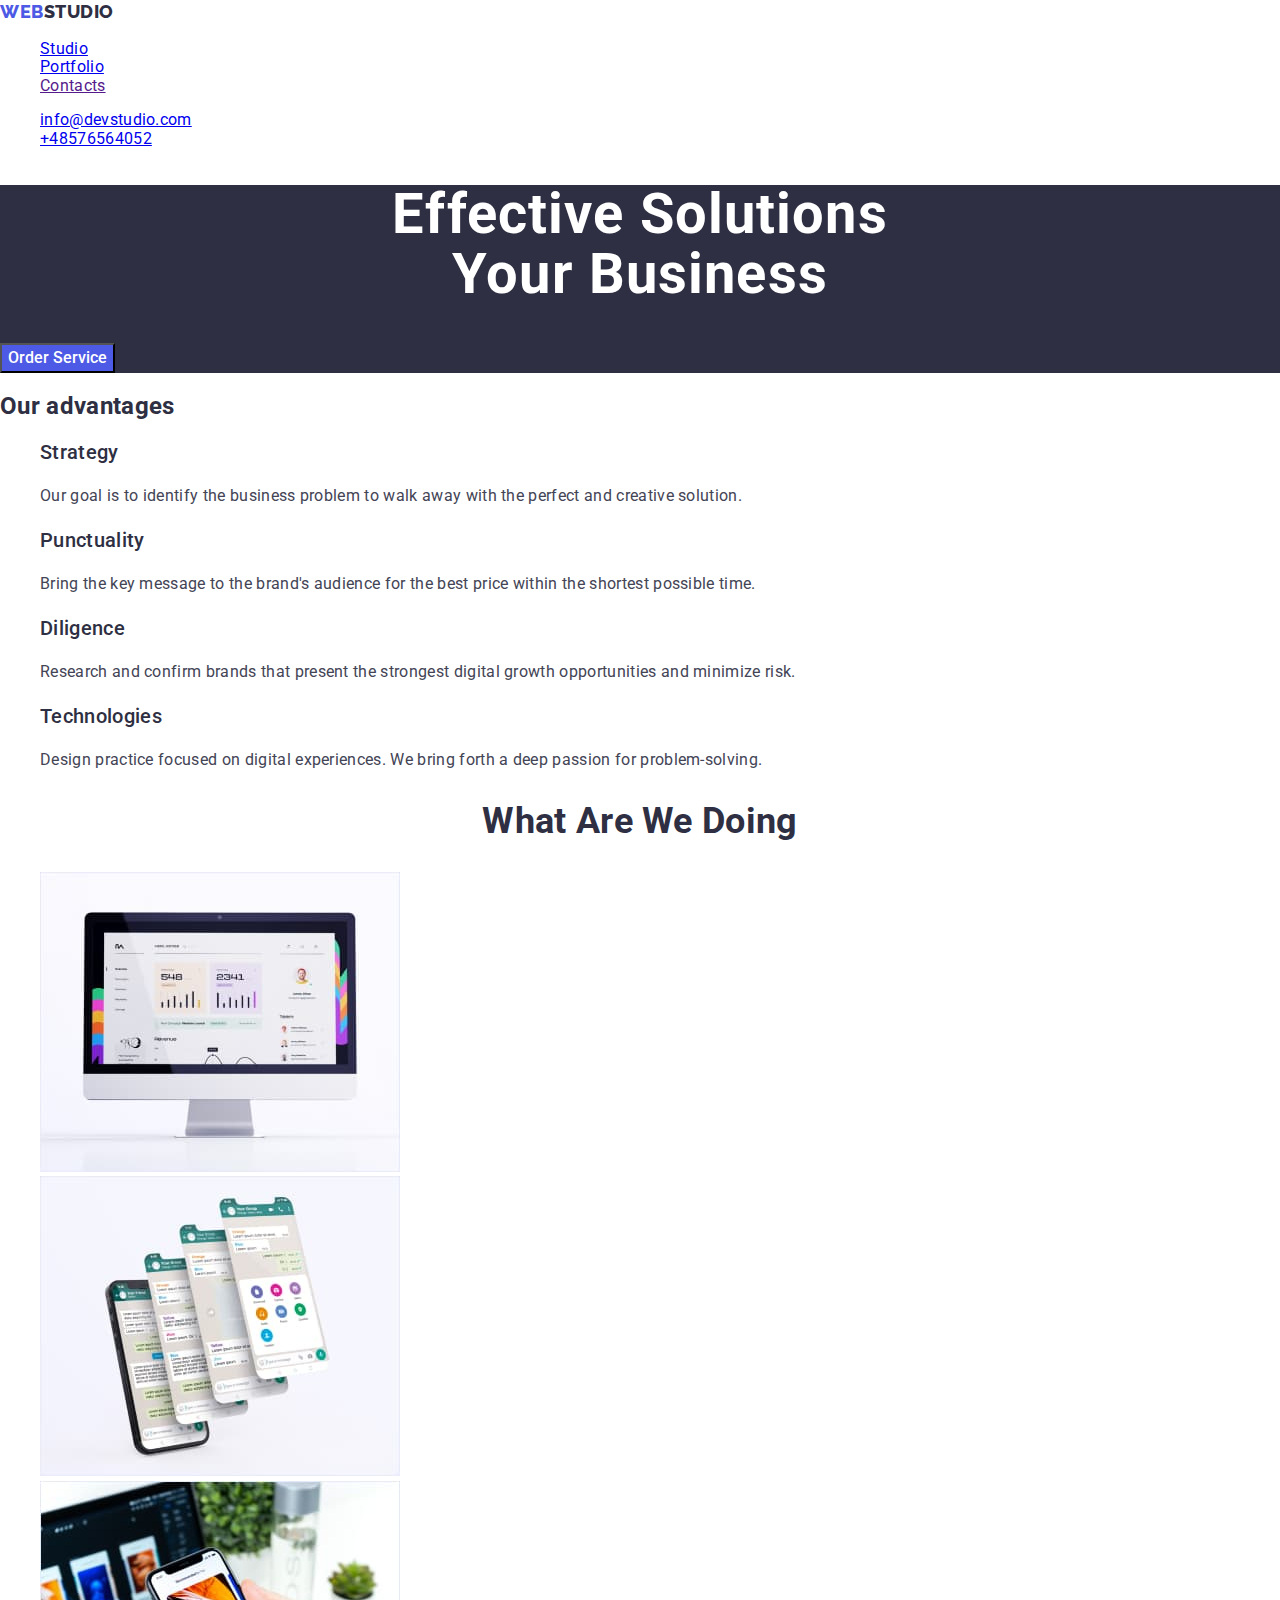
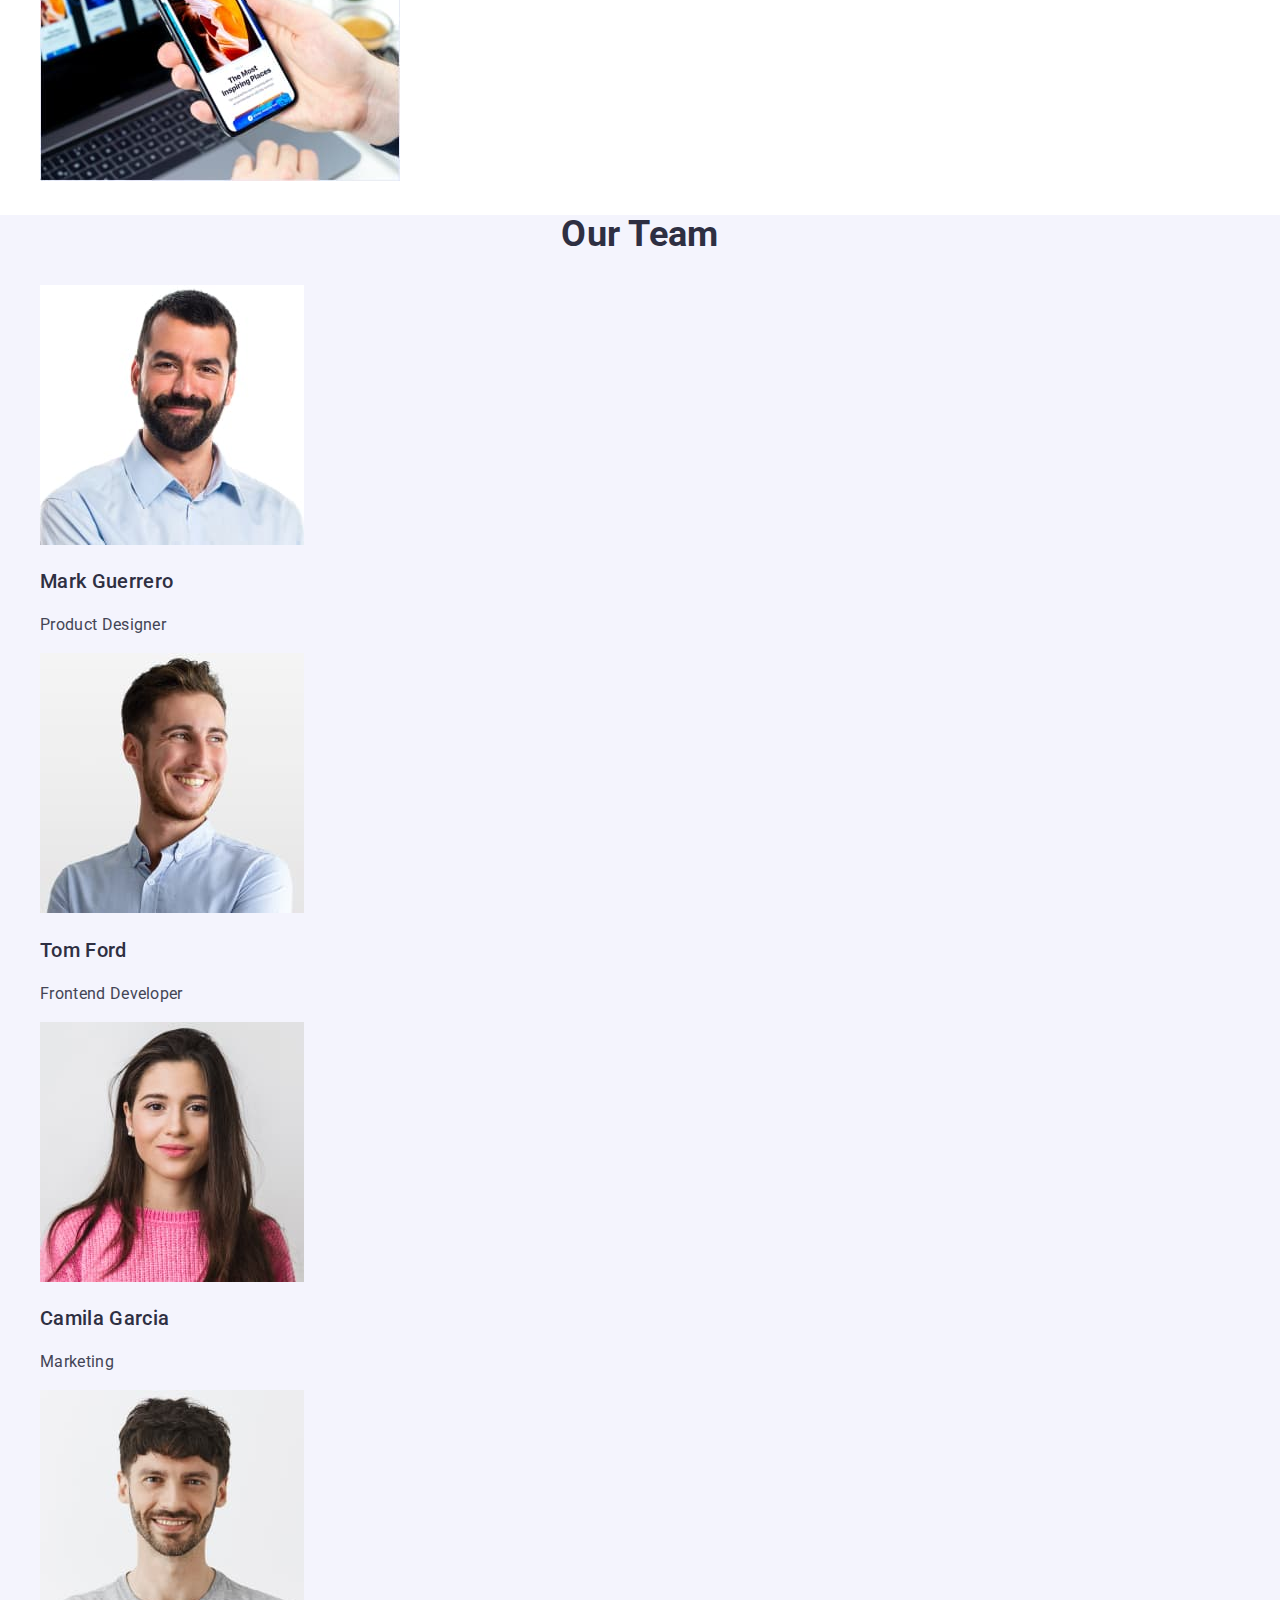
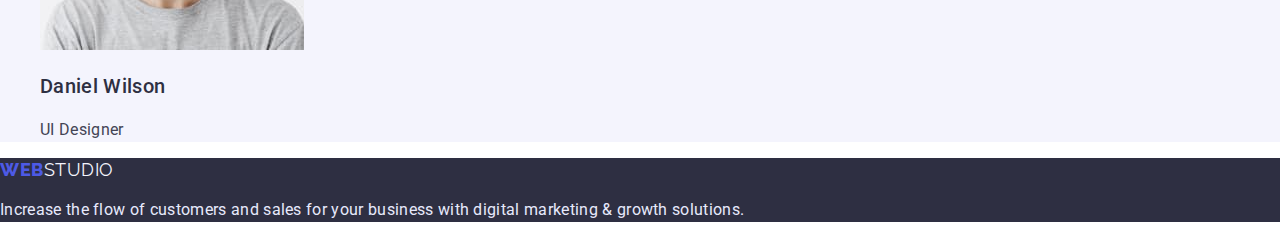
==== commit 733dc6be: "homework correction" ====
--- a/index.html
+++ b/index.html
@@ -21,18 +21,18 @@
   <body>
     <header class="header">
       <nav>
-        <a href="./index.html" class="logo"
+        <a href="./index.html" class="logo-link" 
           ><span class="logo-web">Web</span>Studio</a
         >
         <ul>
           <li>
-            <a href="./index.html">Studio</a>
+            <a class="nav-b"href="./index.html">Studio</a>
           </li>
           <li>
-            <a href="portfolio.html">Portfolio</a>
+            <a class="nav-b"href="portfolio.html">Portfolio</a>
           </li>
           <li>
-            <a href="">Contacts</a>
+            <a class="nav-b"href="">Contacts</a>
           </li>
         </ul>
       </nav>
@@ -85,10 +85,26 @@
           </li>
         </ul>
       </section>
-      <!-- section-3 Our Team -->
+      </section>
+      <!-- What are we doing -->
       <section class="about">
         <h2 class="about-title">What are we doing</h2>
         <ul class="about-img">
+          <li>
+            <img src="./images/services/img-pc.jpg" alt="Projects" width="360" />
+          </li>
+          <li>
+            <img src="./images/services/img-phone.jpg" alt="Projects" width="360" />
+          </li>
+          <li>
+            <img src="./images/services/img-note.jpg" alt="Projects" width="360" />
+          </li>
+        </ul>
+      </section>
+      <!-- section-3 Our Team -->
+      <section class="team">
+        <h2 class="team-title">Our Team</h2>
+        <ul class="our-team">
           <li>
             <img
               src="images/team/img.jpg"
--- a/css/styles.css
+++ b/css/styles.css
@@ -1,9 +1,7 @@
-
-.footer-section{
-  background-color:#2e2f42 ;
-  color: #E7E9FC;
-}
-
+.footer-section {
+  background-color: #2e2f42;
+  color: #e7e9fc;
+}
 
 :root {
   --brand-color: #2e2f42;
@@ -18,30 +16,43 @@
 ul {
   list-style: none;
 }
-
+.visually-hidden {
+  position: absolute;
+  width: 1px;
+  height: 1px;
+  margin: -1px;
+  border: 0;
+  padding: 0;
+  
+  white-space: nowrap;
+  clip-path: inset(100%);
+  clip: rect(0 0 0 0);
+  overflow: hidden;
+}
 /* body */
 body {
   font-family: 'Roboto', sans-serif;
   color: var(--brand-color);
   letter-spacing: 0.02em;
-  font-weight: 400;
+  font-size: 16px;
   background-color: var(--white-color);
 }
 /* header */
 /* logo */
-.logo {
+.logo-link {
   font-family: 'Raleway';
-  font-weight: 800px;
+  font-weight: 800;
   font-size: 18px;
   line-height: 1.33;
   text-transform: uppercase;
   letter-spacing: 0.03em;
   color: var(--brand-color);
+  text-decoration: none;
 }
 
 .logo-web {
   font-family: 'Raleway';
-  font-weight: 800px;
+  font-weight: 800;
   font-size: 18px;
   line-height: 1.33;
   text-transform: uppercase;
@@ -67,11 +78,17 @@
 .nav-studio:visited {
   color: var(--pressed-state);
 }
+.nav-b :focus
+.nav-b:active
+.nav-b:hover {
+color: var(--pressed-state) ;
+}
 
 /* contacts */
 .auth-nav a {
   line-height: 1.5;
   color: var(--text-color);
+  text-decoration: none;
 }
 
 .auth-nav a:hover,
@@ -89,6 +106,8 @@
   line-height: 1.07;
   text-align: center;
   color: var(--white-color);
+  font-weight: 700;
+  letter-spacing: 0.02em;
 }
 
 .hero-btn {
@@ -189,8 +208,9 @@
   letter-spacing: 0.03em;
   text-transform: uppercase;
   color: var(--button-color);
+  text-decoration: none;
 }
 .footer-descr {
   line-height: 1.5;
   color: var(--accent-text-color);
-}+}
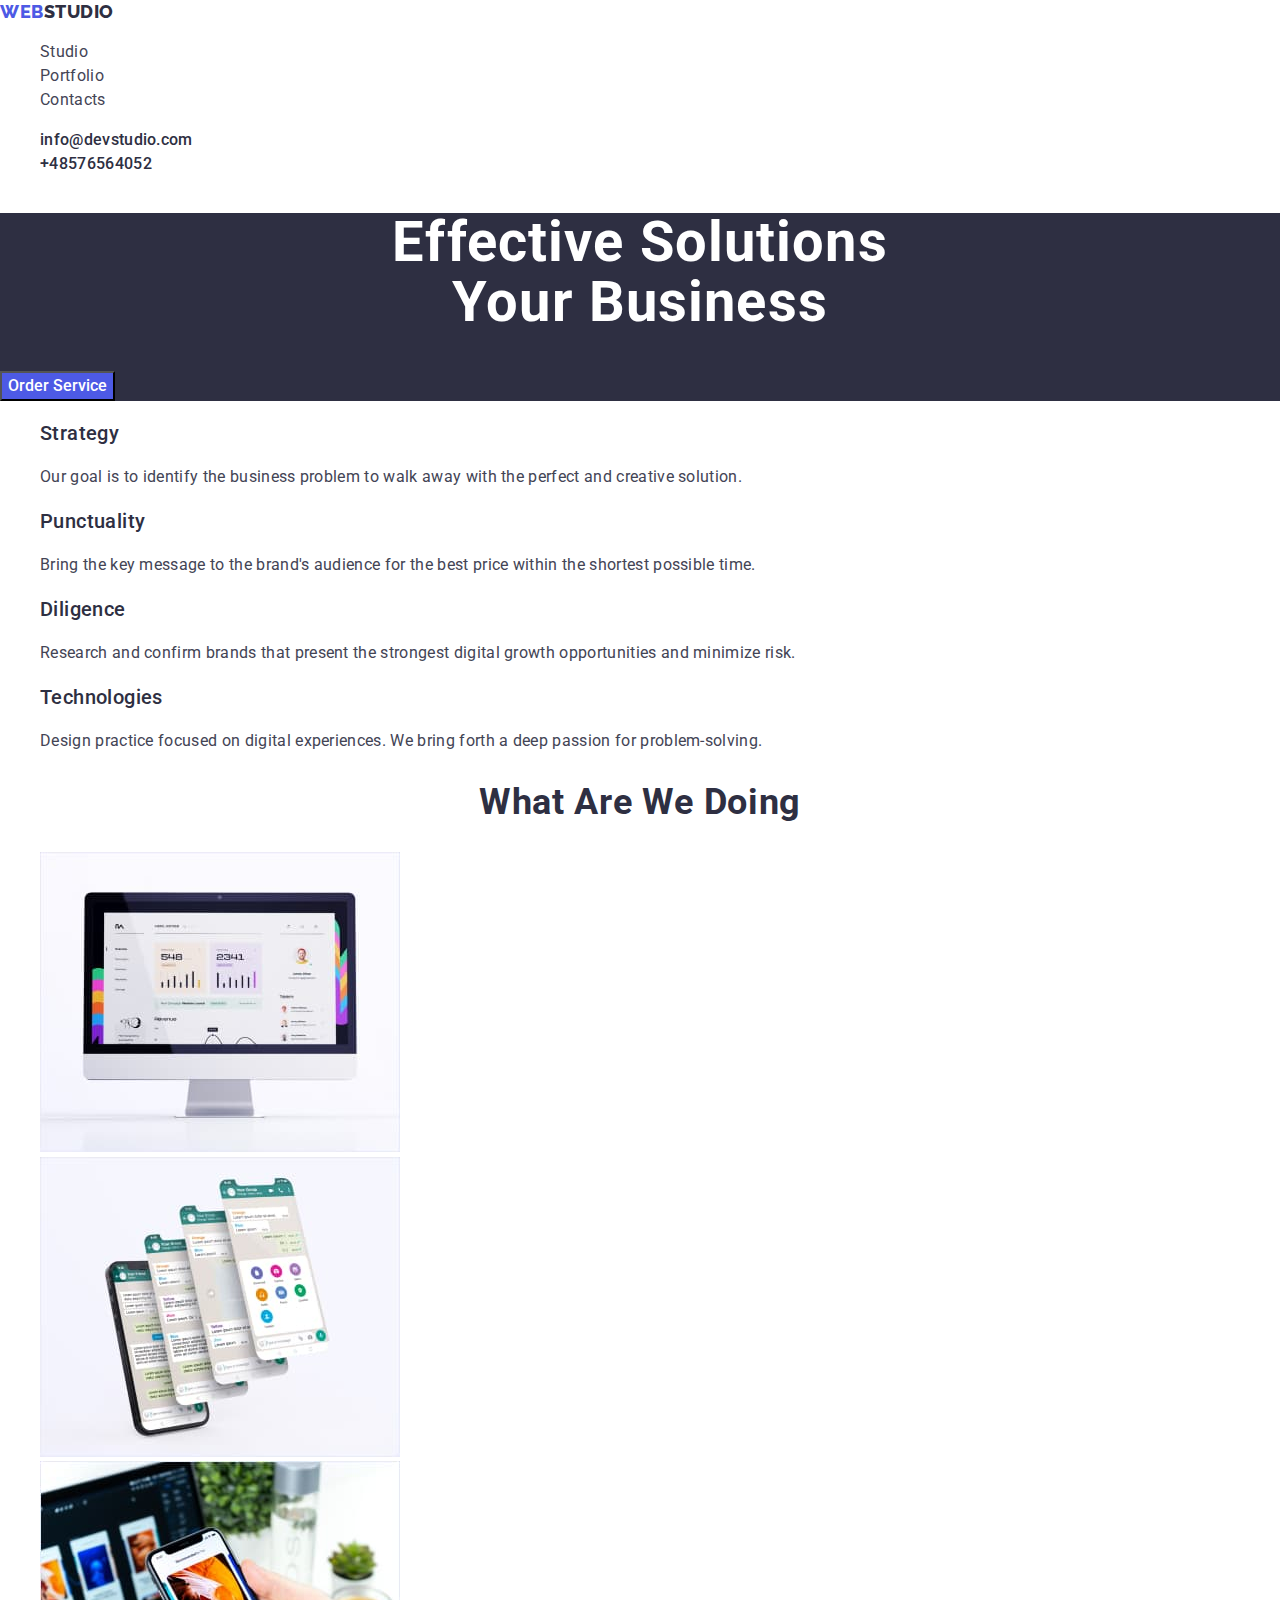
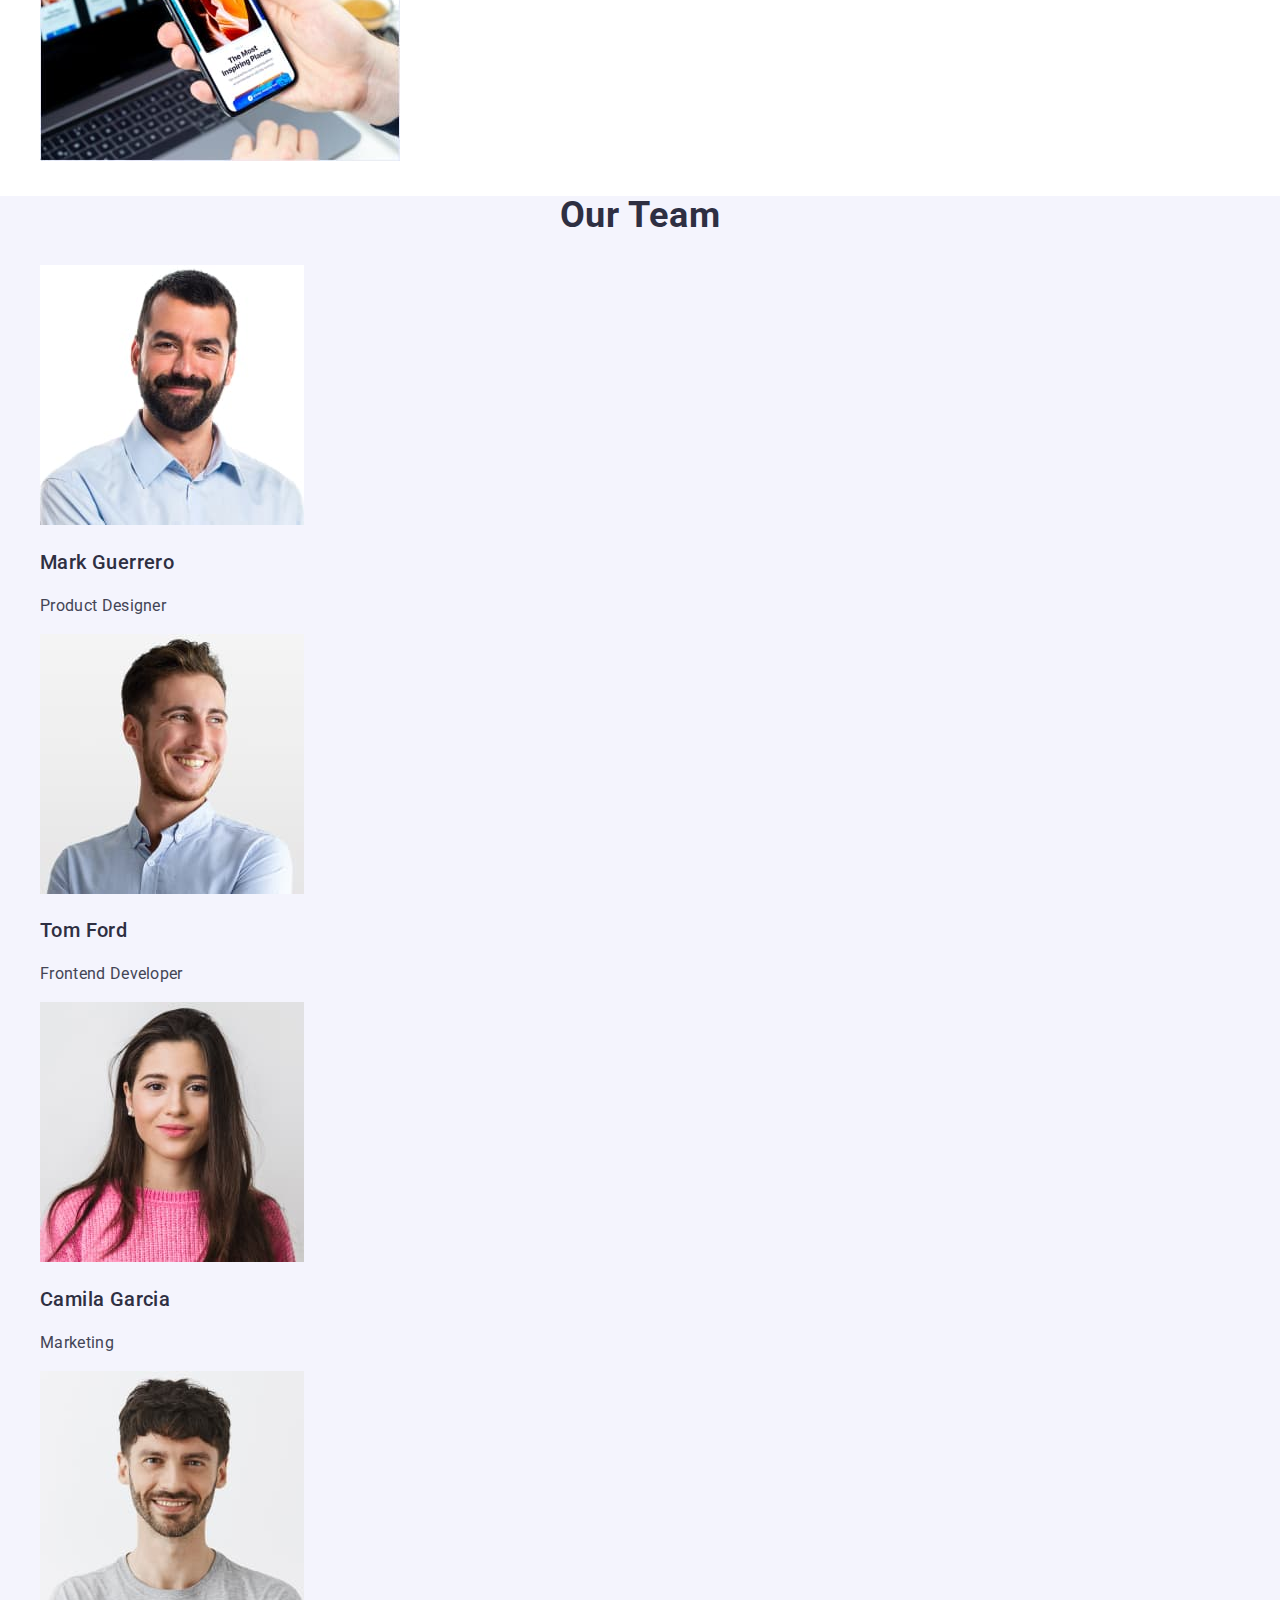
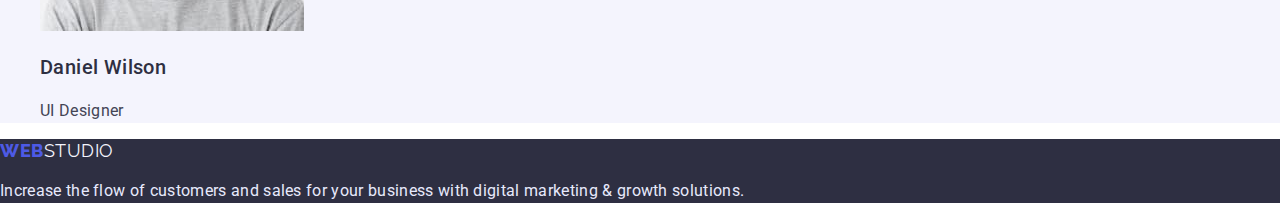
==== commit 31086c31: "last changes" ====
--- a/index.html
+++ b/index.html
@@ -16,32 +16,31 @@
       href="https://cdnjs.cloudflare.com/ajax/libs/modern-normalize/1.1.0/modern-normalize.min.css"
     />
     <link rel="stylesheet" href="./css/styles.css" />
-    <title>WebStudio</title>
-  </head>
+     </head>
   <body>
     <header class="header">
       <nav>
         <a href="./index.html" class="logo-link" 
           ><span class="logo-web">Web</span>Studio</a
         >
-        <ul>
+        <ul class="auth-nav">
           <li>
-            <a class="nav-b"href="./index.html">Studio</a>
+            <a class="nav-a" href="./index.html">Studio</a>
           </li>
           <li>
-            <a class="nav-b"href="portfolio.html">Portfolio</a>
+            <a class="nav-a" href="portfolio.html">Portfolio</a>
           </li>
           <li>
-            <a class="nav-b"href="">Contacts</a>
+            <a class="nav-a" href="">Contacts</a>
           </li>
         </ul>
       </nav>
       <ul>
         <li>
-          <a href="mailto:info@devstudio.com">info@devstudio.com</a>
+          <a class="nav-item" href="mailto:info@devstudio.com">info@devstudio.com</a>
         </li>
         <li>
-          <a href="tel:+48576564052">+48576564052</a>
+          <a class="nav-item" href="tel:+48576564052">+48576564052</a>
         </li>
       </ul>
     </header>
@@ -53,7 +52,7 @@
       </section>
       <section>
         <!-- Our advantages -->
-        <h2>Our advantages</h2>
+        <h2 class="visually-hidden">Our advantages</h2>
         <ul class="advant">
           <li>
             <h3 class="advant-title">Strategy</h3>
@@ -85,8 +84,7 @@
           </li>
         </ul>
       </section>
-      </section>
-      <!-- What are we doing -->
+           <!-- What are we doing -->
       <section class="about">
         <h2 class="about-title">What are we doing</h2>
         <ul class="about-img">
--- a/css/styles.css
+++ b/css/styles.css
@@ -66,6 +66,8 @@
   font-style: normal;
   font-weight: 500;
   line-height: 1.5;
+  text-decoration: none;
+  letter-spacing: 0.02em;
 }
 
 .nav a:hover,
@@ -74,11 +76,31 @@
   color: var(--pressed-state);
 }
 
+.nav-item {
+  color: var(--brand-color);
+  font-style: normal;
+  font-weight: 500;
+  line-height: 1.5;
+  text-decoration: none;
+  letter-spacing: 0.02em;
+}
+
+.nav-item:hover,
+.nav-item:focus,
+.nav-item:active {
+  color: var(--pressed-state);
+}
+
+
 .nav-portfolio:visited,
 .nav-studio:visited {
   color: var(--pressed-state);
-}
-.nav-b :focus
+  text-decoration: none;
+}
+.nav-portfolio {
+  text-decoration: none;
+}
+.nav-b:focus
 .nav-b:active
 .nav-b:hover {
 color: var(--pressed-state) ;
@@ -90,6 +112,10 @@
   color: var(--text-color);
   text-decoration: none;
 }
+.nav-item {
+  text-decoration: none;
+}
+
 
 .auth-nav a:hover,
 .auth-nav a:focus {
@@ -129,11 +155,13 @@
   font-weight: 500;
   font-size: 20px;
   line-height: 1.2;
+  letter-spacing: 0.02em;
 }
 
 .advant-descr {
   line-height: 1.5;
   color: var(--text-color);
+  letter-spacing: 0.02em;
 }
 
 /* about us */
@@ -142,6 +170,7 @@
   line-height: 1.11;
   text-align: center;
   text-transform: capitalize;
+  letter-spacing: 0.02em;
 }
 
 /* our team */
@@ -153,12 +182,14 @@
   line-height: 1.11;
   text-align: center;
   text-transform: capitalize;
+  letter-spacing: 0.02em;
 }
 
 .team-name {
   font-weight: 500;
   font-size: 20px;
   line-height: 1.2;
+  letter-spacing:0.02em ;
 }
 
 .team-position {
@@ -190,11 +221,13 @@
   font-weight: 500;
   font-size: 20px;
   line-height: 1.2;
+  letter-spacing: 0.02em;
 }
 
 .prooject-descr {
   color: var(--text-color);
   line-height: 1.5;
+  
 }
 /* footer */
 .footer {
